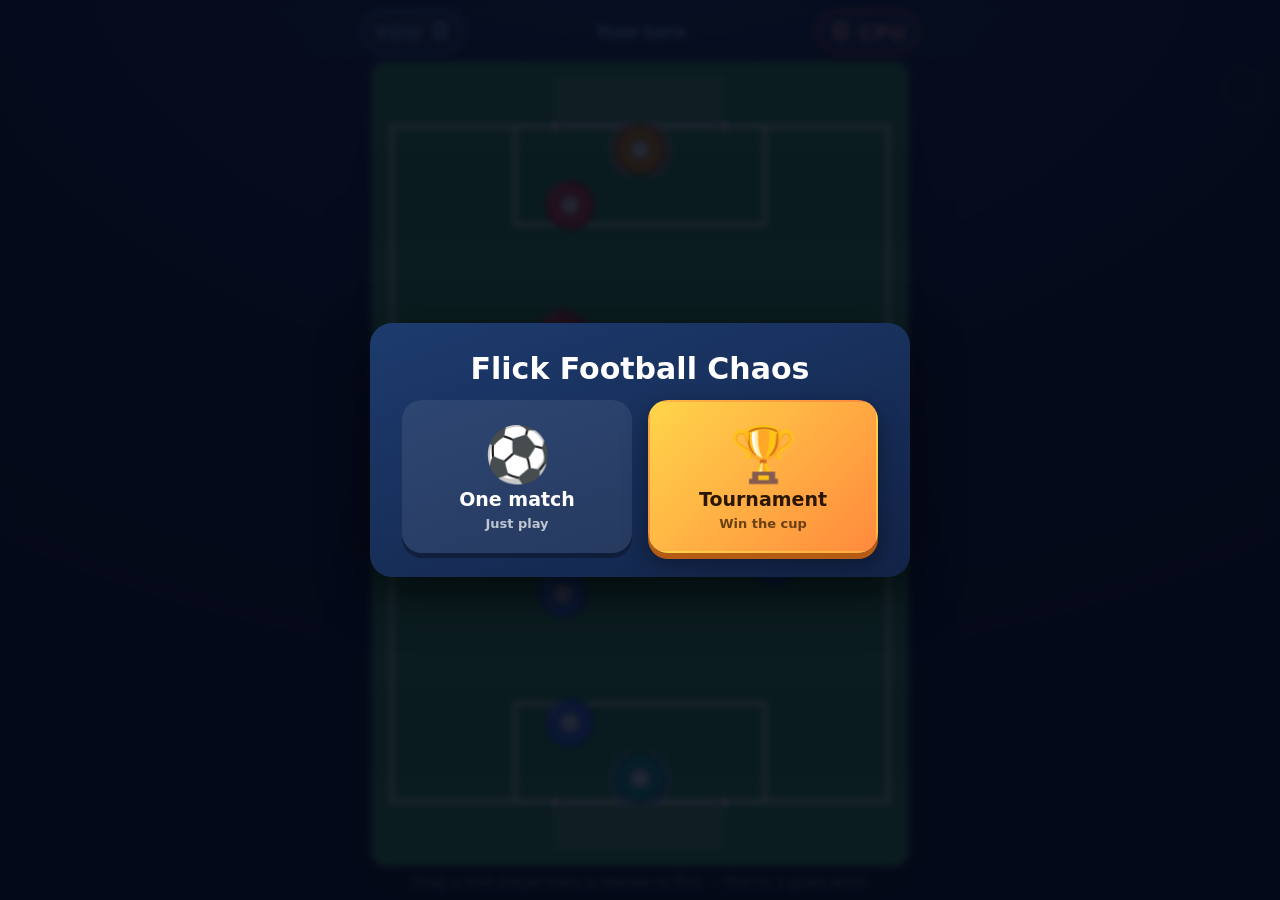
==== index.html @ 3fcb8c03 "feat: let a child play as any country in the world Previously the badge grid held twelve flags, so S" ====
<!DOCTYPE html>
<html lang="en">
<head>
<meta charset="utf-8">
<meta name="viewport" content="width=device-width, initial-scale=1, maximum-scale=1, user-scalable=no, viewport-fit=cover">
<title>Flick Football Chaos</title>
<link rel="stylesheet" href="style.css">
</head>
<body>
<div id="wrap">
  <div id="startScreen">
    <div id="startCard">
      <h1 id="startTitle">Flick Football Chaos</h1>

      <div id="modeStep">
        <div id="modeRow">
          <button id="pickSingle" type="button">
            <span class="modeIcon">&#9917;</span>
            <span class="modeName">One match</span>
            <span class="modeHint">Just play</span>
          </button>
          <button id="pickCup" type="button">
            <span class="modeIcon">&#127942;</span>
            <span class="modeName">Tournament</span>
            <span class="modeHint">Win the cup</span>
          </button>
        </div>
      </div>

      <div id="teamStep" class="hidden">
        <p class="caption">Choose your team</p>
        <div id="slotRow"></div>
        <div id="cupProgress">
          <div id="trophyShelf"></div>
          <div id="cupPips"></div>
        </div>
        <button id="nextUnlock" type="button" class="hidden" title="Locker" aria-label="Next unlock">
          <canvas id="nextUnlockArt" width="44" height="44"></canvas>
        </button>
        <div id="startButtons">
          <button id="startBack" type="button" aria-label="Back">&#8592;</button>
          <button id="startGo" type="button" aria-label="Play">&#9654;</button>
          <button id="startStats" type="button" title="Stats" aria-label="Stats">&#128202;</button>
          <button id="startLocker" type="button" title="Locker" aria-label="Locker">&#127933;</button>
        </div>
      </div>
    </div>
  </div>

  <header id="hud">
    <span class="team blue">YOU <b id="scoreHuman">0</b></span>
    <span id="turnMsg" class="human">Your turn</span>
    <span class="team red"><b id="scoreAi">0</b> CPU</span>
  </header>

  <div id="stage">
    <canvas id="game" width="600" height="900"></canvas>
    <button id="fsBtn" type="button" title="Fullscreen (F)" aria-label="Toggle fullscreen">&#9974;</button>
    <div id="chaosBanner" class="hidden"></div>
    <div id="goalFlash" class="hidden">GOAL!</div>
    <div id="quiz" class="hidden">
      <div id="quizLead">Answer for a bonus</div>
      <div id="quizPrize">
        <div id="quizPrizeGlyph"></div>
        <div id="quizPrizePreview"></div>
      </div>
      <div id="quizQ"></div>
      <div id="quizChoices"></div>
      <button id="quizSkip" type="button" aria-label="Skip">&#8618;</button>
    </div>
    <div id="teamEditor" class="hidden">
      <div id="teamCard">
        <p class="caption">Pick a badge</p>
        <div id="badgeGrid"></div>
        <p class="caption">Team name</p>
        <div id="teamNameRow">
          <input id="teamName" type="text" maxlength="12" placeholder="&#9917;" aria-label="Team name">
          <button id="teamDice" type="button" title="Another name" aria-label="Another name">&#127922;</button>
        </div>
        <div id="agePanel">
        <p class="caption">How old are you?</p>
        <div id="ageLead">
          <span class="cake">&#127874;</span>
          <span id="ageValue">7</span>
        </div>
        <div id="teamAges" title="Age">
          <button type="button" class="ageBtn" data-band="1">5</button>
          <button type="button" class="ageBtn" data-band="2">6</button>
          <button type="button" class="ageBtn" data-band="3">7</button>
          <button type="button" class="ageBtn" data-band="4">8</button>
          <button type="button" class="ageBtn" data-band="5">9</button>
          <button type="button" class="ageBtn" data-band="6">10</button>
          <button type="button" class="ageBtn" data-band="7">11</button>
          <button type="button" class="ageBtn" data-band="8">12</button>
          <button type="button" class="ageBtn" data-band="9">13</button>
          <button type="button" class="ageBtn" data-band="10">14&ndash;15</button>
          <button type="button" class="ageBtn" data-band="11">16+</button>
          <button type="button" class="ageBtn" data-band="0" title="No maths" aria-label="No maths">&#128683;</button>
        </div>
        </div>
        <div id="teamButtons">
          <button id="teamDelete" type="button" aria-label="Delete team">&#128465;</button>
          <button id="teamCancel" type="button" aria-label="Back">&#10005;</button>
          <button id="teamOk" type="button">&#10004;</button>
        </div>
      </div>
    </div>

    <!-- Every flag in the world, on a screen of its own. The team card has no
         room for two hundred tiles, so the globe in its badge grid opens this
         instead: five continent tabs, a grid that scrolls, and a back arrow
         that changes nothing — the same shape as the cup draw. -->
    <div id="flagPicker" class="hidden">
      <div id="flagCard">
        <div id="flagTabs"></div>
        <div id="flagGrid"></div>
        <div id="flagButtons">
          <button id="flagBack" type="button" aria-label="Back">&#8592;</button>
        </div>
      </div>
    </div>

    <div id="statsPanel" class="hidden">
      <div id="statsCard">
        <div id="statsWho"></div>
        <p class="caption">This team so far</p>
        <div id="statsGrid"></div>
        <button id="statsClose" type="button" aria-label="Back">&#10005;</button>
      </div>
    </div>

    <div id="lockerPanel" class="hidden">
      <div id="lockerCard">
        <div id="lockerWho"></div>
        <p class="caption">Your locker</p>
        <div class="lockerGrid" id="lockerBall"></div>
        <div class="lockerGrid" id="lockerHat"></div>
        <div class="lockerGrid" id="lockerPitch"></div>
        <button id="lockerClose" type="button" aria-label="Back">&#10005;</button>
      </div>
    </div>

    <div id="bracket" class="hidden">
      <div id="bracketCard">
        <div id="bracketTitle">&#127942;</div>
        <p class="caption" id="bracketCaption">Next match</p>
        <div id="bracketTie">
          <div class="side"><span class="bdg" id="tieMe"></span><span class="nm" id="tieMeName"></span></div>
          <div class="vs"><span id="tieRound">&#127942;</span></div>
          <div class="side"><span class="bdg" id="tieFoe"></span><span class="nm" id="tieFoeName"></span></div>
        </div>
        <div id="bracketRounds"></div>
        <div id="bracketTree"></div>
        <div id="bracketButtons">
          <button id="bracketBack" type="button" aria-label="Back">&#8592;</button>
          <button id="roundGo" type="button">&#9654;</button>
        </div>
      </div>
    </div>

    <div id="overlay" class="hidden">
      <div id="overCard">
        <h1 id="overTitle">You Win!</h1>
        <p id="overSub"></p>
        <div id="overUnlocks" class="hidden">
          <p class="caption">Unlocked!</p>
          <div id="overUnlockRow"></div>
        </div>
        <button id="again">Play Again</button>
      </div>
    </div>
  </div>

  <footer id="hint">Drag a blue player back &amp; release to flick &mdash; first to 3 goals wins!</footer>
</div>
<script src="maths.js"></script>
<script src="names.js"></script>
<script src="flags.js"></script>
<script src="store.js"></script>
<script src="locker.js"></script>
<script src="tournament.js"></script>
<script src="quiz.js"></script>
<script src="formation.js"></script>
<script src="game.js"></script>
</body>
</html>
---- style.css ----
* { margin: 0; padding: 0; box-sizing: border-box; }

html, body {
  height: 100%;
  overflow: hidden;
  overscroll-behavior: none;
}

body {
  background: radial-gradient(1200px 800px at 50% -10%, #1d3b6e 0%, #0c1733 60%, #070e22 100%);
  font-family: "Trebuchet MS", "Avenir Next", Verdana, system-ui, sans-serif;
  color: #fff;
  user-select: none;
  -webkit-user-select: none;
  -webkit-tap-highlight-color: transparent;
}

#wrap {
  height: 100dvh;
  display: flex;
  flex-direction: column;
  align-items: center;
  padding: 10px 10px 6px;
  gap: 8px;
}

#hud {
  width: min(96vw, 560px);
  display: flex;
  align-items: center;
  justify-content: space-between;
  gap: 8px;
}

.team {
  font-weight: 800;
  font-size: clamp(15px, 2.4vh, 20px);
  letter-spacing: .5px;
  padding: 6px 12px;
  border-radius: 999px;
  background: rgba(255, 255, 255, .08);
  white-space: nowrap;
}

.team b { font-size: clamp(18px, 3vh, 24px); margin: 0 2px; }
.team.blue { color: #7db4ff; border: 2px solid #3b82f6; }
.team.red  { color: #ff9e9e; border: 2px solid #ef4444; }

#turnMsg {
  flex: 1;
  text-align: center;
  font-weight: 700;
  font-size: clamp(13px, 2vh, 17px);
  padding: 6px 8px;
  border-radius: 10px;
  transition: color .2s;
}
#turnMsg.human { color: #9cc7ff; }
#turnMsg.ai    { color: #ffb3b3; }

#stage {
  position: relative;
  flex: 1;
  min-height: 0;
  width: 100%;
  display: flex;
  align-items: center;
  justify-content: center;
}

canvas {
  display: block;
  border-radius: 14px;
  box-shadow: 0 10px 40px rgba(0, 0, 0, .55), 0 0 0 3px rgba(255, 255, 255, .07);
  touch-action: none;
  cursor: pointer;
}

#fsBtn {
  position: absolute;
  top: 8px;
  right: 8px;
  z-index: 4;
  width: 38px;
  height: 38px;
  display: flex;
  align-items: center;
  justify-content: center;
  font: inherit;
  font-size: 19px;
  line-height: 1;
  color: #fff;
  border: 2px solid rgba(255, 255, 255, .35);
  border-radius: 10px;
  background: rgba(8, 20, 45, .5);
  backdrop-filter: blur(3px);
  cursor: pointer;
  opacity: .55;
  transition: opacity .15s, transform .08s, background .15s;
}
#fsBtn:hover  { opacity: 1; background: rgba(8, 20, 45, .75); }
#fsBtn:active { transform: scale(.92); }

/* keep the app background — a fullscreened element sits on a bare backdrop */
#wrap:fullscreen {
  width: 100%;
  height: 100%;
  padding: 12px 12px 8px;
  background: radial-gradient(1200px 800px at 50% -10%, #1d3b6e 0%, #0c1733 60%, #070e22 100%);
}
#wrap:-webkit-full-screen {
  width: 100%;
  height: 100%;
  padding: 12px 12px 8px;
  background: radial-gradient(1200px 800px at 50% -10%, #1d3b6e 0%, #0c1733 60%, #070e22 100%);
}
#wrap::backdrop { background: #070e22; }

#chaosBanner {
  position: absolute;
  top: 10px;
  left: 50%;
  padding: 8px 18px;
  border-radius: 999px;
  font-weight: 900;
  font-size: clamp(14px, 2.2vh, 18px);
  letter-spacing: 1px;
  color: #2b1600;
  background: linear-gradient(135deg, #ffd54a, #ff8a3d);
  box-shadow: 0 4px 18px rgba(255, 150, 40, .5);
  animation: bannerPop .35s ease both, wiggle 1.2s ease-in-out .4s infinite;
  pointer-events: none;
  white-space: nowrap;
  z-index: 3;
}

@keyframes bannerPop {
  from { transform: translateX(-50%) scale(.4); opacity: 0; }
  to   { transform: translateX(-50%) scale(1);  opacity: 1; }
}

@keyframes wiggle {
  0%, 100% { transform: translateX(-50%) rotate(-2deg); }
  50%      { transform: translateX(-50%) rotate(2deg); }
}

#goalFlash {
  position: absolute;
  top: 42%;
  left: 50%;
  transform: translate(-50%, -50%);
  font-size: clamp(48px, 10vh, 90px);
  font-weight: 900;
  color: #fff;
  -webkit-text-stroke: 3px #0a5c34;
  text-shadow: 0 6px 0 rgba(0, 0, 0, .35);
  letter-spacing: 2px;
  animation: goalPop .5s cubic-bezier(.2, 1.6, .4, 1) both;
  pointer-events: none;
  z-index: 4;
}

@keyframes goalPop {
  from { transform: translate(-50%, -50%) scale(.3); opacity: 0; }
  to   { transform: translate(-50%, -50%) scale(1);  opacity: 1; }
}

#overlay {
  position: absolute;
  inset: 0;
  display: flex;
  align-items: center;
  justify-content: center;
  background: rgba(5, 10, 25, .72);
  backdrop-filter: blur(3px);
  z-index: 5;
}

#overCard {
  text-align: center;
  width: min(96%, 540px);
  padding: 34px 40px 30px;
  border-radius: 22px;
  background: linear-gradient(160deg, #1d3b6e, #122347);
  box-shadow: 0 16px 50px rgba(0, 0, 0, .6);
  animation: cardPop .4s ease both;
}

@keyframes cardPop {
  from { transform: scale(.6); opacity: 0; }
  to   { transform: scale(1);  opacity: 1; }
}

#overTitle { font-size: clamp(30px, 6vh, 46px); margin-bottom: 8px; }
#overSub   { opacity: .85; margin-bottom: 22px; font-size: clamp(15px, 2.4vh, 19px); }

#again {
  font: inherit;
  font-weight: 800;
  font-size: clamp(16px, 2.6vh, 20px);
  padding: 12px 30px;
  border: none;
  border-radius: 999px;
  color: #06230f;
  background: linear-gradient(135deg, #57e389, #2ec27e);
  cursor: pointer;
  box-shadow: 0 6px 0 #1a8a55, 0 10px 24px rgba(0, 0, 0, .4);
  transition: transform .08s;
}
#again:active { transform: translateY(4px); box-shadow: 0 2px 0 #1a8a55; }

#hint {
  font-size: clamp(11px, 1.8vh, 14px);
  opacity: .6;
  padding-bottom: 4px;
  text-align: center;
}

.hidden { display: none !important; }

#quiz {
  position: absolute;
  left: 50%;
  top: 50%;
  transform: translate(-50%, -50%);
  /* Deliberately large. This panel is the game's whole reason for existing;
     sized to sit politely on the pitch it read as an interruption to dismiss
     rather than the thing to do. */
  width: min(96%, 540px);
  max-height: 94%;
  overflow: hidden;
  padding: 22px 20px 16px;
  border-radius: 22px;
  background: rgba(6, 20, 44, .95);
  box-shadow: 0 12px 44px rgba(0, 0, 0, .6);
  z-index: 6;
  text-align: center;
}

/* During a save the child needs to see the goal being attacked and the ball's
   route into it, so the panel lifts clear of the lower half of the pitch. */
#quiz.saving { top: 34%; }

#quizLead {
  font-size: clamp(14px, 2.4vh, 19px);
  font-weight: 800;
  letter-spacing: .4px;
  opacity: .8;
  margin-bottom: 9px;
}

#quizPrize {
  display: inline-flex;
  flex-direction: column;
  align-items: center;
  gap: 2px;
  margin: 0 auto 10px;
  padding: 10px 28px 9px;
  border-radius: 16px;
  background: linear-gradient(160deg, #ffe27a, #ffb43d 55%, #ff8a3d);
  box-shadow: 0 0 0 2px rgba(255, 255, 255, .4) inset, 0 6px 16px rgba(0, 0, 0, .35);
  /* Not `bannerPop`: that keyframe ends on translateX(-50%), which is the
     centring trick for the absolutely-positioned chaos banner. On a normally
     flowed element with fill-mode `both` it sticks, shifting the prize half
     its own width to the left. */
  animation: prizePop .35s ease both, prizeGlow 1.6s ease-in-out .4s infinite;
}

@keyframes prizePop {
  from { transform: scale(.4); opacity: 0; }
  to   { transform: scale(1);  opacity: 1; }
}

@keyframes prizeGlow {
  0%, 100% { box-shadow: 0 0 0 2px rgba(255, 255, 255, .4) inset, 0 6px 16px rgba(0, 0, 0, .35), 0 0 0 rgba(255, 138, 61, 0); }
  50%      { box-shadow: 0 0 0 2px rgba(255, 255, 255, .6) inset, 0 6px 16px rgba(0, 0, 0, .35), 0 0 20px 5px rgba(255, 138, 61, .6); }
}

#quizPrizeGlyph {
  font-size: clamp(38px, 8vh, 64px);
  line-height: 1;
}

#quizPrizePreview {
  display: flex;
  align-items: center;
  justify-content: center;
  gap: 5px;
  height: clamp(10px, 2.2vh, 16px);
}

.pvDot { border-radius: 50%; flex: 0 0 auto; }
.pvDot.szXs { width: clamp(5px, 1.1vh, 8px);   height: clamp(5px, 1.1vh, 8px); }
.pvDot.szSm { width: clamp(8px, 1.7vh, 12px);  height: clamp(8px, 1.7vh, 12px); }
.pvDot.szMd { width: clamp(10px, 2.2vh, 15px); height: clamp(10px, 2.2vh, 15px); }
.pvDot.szLg { width: clamp(17px, 3.6vh, 26px); height: clamp(17px, 3.6vh, 26px); }

.pvBar { border-radius: 4px; height: clamp(5px, 1.1vh, 8px); flex: 0 0 auto; }
.pvBar.szSm { width: clamp(12px, 2.4vh, 17px); }
.pvBar.szLg { width: clamp(28px, 5.6vh, 42px); }

.pvArrow {
  width: 0;
  height: 0;
  border-top: 4px solid transparent;
  border-bottom: 4px solid transparent;
  border-left: 7px solid rgba(43, 22, 0, .75);
  flex: 0 0 auto;
}

.pvStreak { height: clamp(2px, .6vh, 4px); border-radius: 3px; flex: 0 0 auto; }
.pvStreak.sz3 { width: clamp(5px, 1.1vh, 8px);  opacity: .3; }
.pvStreak.sz2 { width: clamp(7px, 1.6vh, 11px); opacity: .55; }
.pvStreak.sz1 { width: clamp(10px, 2vh, 14px);  opacity: .8; }

#quizQ {
  display: flex;
  align-items: center;
  justify-content: center;
  gap: 8px;
  flex-wrap: wrap;
  min-height: 64px;
  font-size: clamp(28px, 5.6vh, 44px);
  font-weight: 800;
}

#quizChoices { display: flex; gap: 12px; justify-content: center; flex-wrap: wrap; margin-top: 16px; }
#quizChoices button {
  font: inherit;
  font-weight: 800;
  font-size: clamp(24px, 4vh, 34px);
  min-width: 86px;
  padding: 15px 12px;
  border: none;
  border-radius: 16px;
  background: #3b82f6;
  color: #fff;
  cursor: pointer;
  box-shadow: 0 5px 0 #1e50b0;
}
#quizChoices button:active { transform: translateY(3px); box-shadow: 0 2px 0 #1e50b0; }
#quizChoices button.right { background: #2ec27e; box-shadow: 0 5px 0 #1a8a55; }
#quizChoices button.wrong { background: #ef4444; box-shadow: 0 5px 0 #a51f1f; }

#quizSkip {
  margin-top: 14px;
  width: 38px;
  height: 38px;
  border-radius: 50%;
  border: none;
  background: rgba(255, 255, 255, .1);
  color: rgba(255, 255, 255, .55);
  font-size: 15px;
  line-height: 1;
  cursor: pointer;
}
#quizSkip:hover { background: rgba(255, 255, 255, .18); color: rgba(255, 255, 255, .85); }
#quizSkip:active { transform: scale(.92); }

.qBalls { display: flex; gap: 3px; }
.qBall {
  width: clamp(16px, 3vh, 24px);
  height: clamp(16px, 3vh, 24px);
  border-radius: 50%;
  background: #fff;
  border: 2px solid #222;
}
.qBox {
  min-width: 46px;
  height: 46px;
  border: 4px dashed rgba(255, 255, 255, .85);
  border-radius: 10px;
}
.qFrac { display: inline-flex; flex-direction: column; font-size: .6em; line-height: 1.05; }
.qFrac span:last-child { border-top: 3px solid #fff; }
.qVar { font-style: italic; letter-spacing: .5px; }
/* Each canvas carries its own inline CSS size: the triangle diagram is drawn
   to true proportions and so picks its own box, and a fixed size here would
   squash it back into the wrong angles. */
.qDiag canvas { display: block; }

#startScreen {
  position: fixed;
  inset: 0;
  display: flex;
  align-items: center;
  justify-content: center;
  background: rgba(5, 10, 25, .88);
  backdrop-filter: blur(3px);
  z-index: 20;
  padding: 16px;
}

#startCard {
  text-align: center;
  padding: 28px 26px 24px;
  border-radius: 22px;
  background: linear-gradient(160deg, #1d3b6e, #122347);
  box-shadow: 0 16px 50px rgba(0, 0, 0, .6);
  animation: cardPop .4s ease both;
  /* Every modal in the game is this wide. Sized individually they read as
     unrelated panels; at one size they read as one app. */
  width: min(96%, 540px);
  max-height: 94vh;
  overflow: auto;
}

#startTitle { font-size: clamp(20px, 4.4vh, 30px); margin-bottom: 14px; }

/* A word above each control. The game is playable without reading any of it —
   every button still carries its icon — but a first-time child should not have
   to guess what a row of numbers or a grid of animals is asking. */
.caption {
  font-size: 13px; font-weight: 700; letter-spacing: .4px;
  text-transform: uppercase; opacity: .55;
  margin-bottom: 6px; text-align: center;
}

/* Age belongs to the child, not to the session, so it is set once while making
   a team rather than being re-asked on every visit to the start screen.

   A row of numbers on its own does not say "age" to anyone, so the cake and the
   chosen number are shown together above it: the cake gives the meaning and the
   big number confirms the choice without a word of text. */
/* Its own panel, so the age reads as a separate question from the badge and the
   name rather than a third row of buttons. */
#agePanel {
  margin-top: 14px; padding: 10px 8px 9px;
  border-radius: 14px;
  border: 2px solid rgba(255, 213, 74, .28);
  background: rgba(255, 213, 74, .07);
}
#ageLead {
  display: flex; align-items: center; justify-content: center; gap: 10px;
  margin-bottom: 9px;
}
#ageLead .cake { font-size: 36px; line-height: 1; }
#ageLead #ageValue {
  font-size: 46px; font-weight: 900; line-height: 1;
  min-width: 62px; text-align: left; color: #ffd54a;
  text-shadow: 0 2px 10px rgba(255, 213, 74, .45);
}

/* A six-column grid to match the badge grid above and the expanded age row
   (now 12 buttons: ages 5–13 plus "14–15", "16+", no-maths). */
#teamAges { display: grid; grid-template-columns: repeat(6, 1fr); gap: 6px; }
.ageBtn {
  font: inherit;
  font-weight: 800;
  font-size: clamp(14px, 3.2vw, 20px);
  padding: 11px 0;
  border-radius: 11px;
  border: 2px solid rgba(255, 255, 255, .22);
  background: rgba(255, 255, 255, .07);
  color: #fff;
  cursor: pointer;
}
.ageBtn.on {
  background: linear-gradient(135deg, #ffd54a, #ff8a3d);
  color: #2b1600; border-color: #fff;
  transform: scale(1.18);
  box-shadow: 0 0 0 3px rgba(255, 213, 74, .35);
}

/* The name is optional, so it sits behind a dice: a child who will not type
   still gets a team called something. */
#teamNameRow { display: flex; gap: 6px; align-items: stretch; }
#teamDice {
  font: inherit; font-size: 26px; line-height: 1;
  flex: 0 0 auto; width: 58px;
  border-radius: 10px; border: 2px solid rgba(255, 255, 255, .2);
  background: rgba(255, 255, 255, .08); cursor: pointer;
}
#teamDice:active { transform: scale(.92); }

/* Step one: what kind of game. Two unlabelled buttons — a ball is one match, a
   trophy is the cup. Asking this first means a child deciding between a
   kickabout and a tournament is not also reading a row of teams and a cup
   progress bar that may not apply to either. */
#modeRow { display: flex; gap: 16px; justify-content: center; }
#modeRow button {
  font: inherit; cursor: pointer;
  flex: 1 1 0; max-width: 230px;
  display: flex; align-items: center; justify-content: center;
  border: 2px solid transparent; border-radius: 20px;
  transition: transform .08s;
}
#modeRow button { flex-direction: column; gap: 6px; padding: 26px 10px 20px; }
#modeRow .modeIcon { font-size: clamp(34px, 6vh, 54px); line-height: 1; }
#modeRow .modeName { font-size: 19px; font-weight: 800; }
#modeRow .modeHint { font-size: 13px; font-weight: 600; opacity: .7; }
#modeRow button:active { transform: translateY(4px); }

#pickSingle {
  color: #fff;
  background: rgba(255, 255, 255, .08);
  border-color: rgba(255, 255, 255, .22);
  box-shadow: 0 5px 0 rgba(0, 0, 0, .3);
}
#pickCup {
  color: #2b1600;
  background: linear-gradient(135deg, #ffd54a, #ff8a3d);
  box-shadow: 0 6px 0 #b45c14, 0 10px 24px rgba(0, 0, 0, .4);
}
#pickSingle:active { box-shadow: 0 1px 0 rgba(0, 0, 0, .3); }
#pickCup:active    { box-shadow: 0 2px 0 #b45c14; }

/* Step two: who you are playing as, and — in the cup only — how far in. */
#cupProgress { margin-bottom: 12px; }

/* Four pips: how far through the cup this team is. Four flags here meant
   nothing, because the child had not seen the draw yet. */
#cupPips { display: flex; gap: 7px; justify-content: center; height: 11px; align-items: center; }
#cupPips .pip {
  width: 11px; height: 11px; border-radius: 50%;
  background: rgba(255, 255, 255, .12);
  box-shadow: inset 0 0 0 1px rgba(255, 255, 255, .18);
}
#cupPips .pip.done { background: #2ec27e; box-shadow: 0 0 8px rgba(46, 194, 126, .6); }

#startButtons { display: flex; gap: 12px; align-items: center; justify-content: center; }
#startBack {
  font: inherit; font-size: 22px; font-weight: 800; cursor: pointer;
  width: 52px; padding: 12px 0;
  color: #fff; border: 2px solid rgba(255, 255, 255, .22); border-radius: 999px;
  background: rgba(255, 255, 255, .08);
}
#startGo {
  font: inherit; font-size: 24px; font-weight: 800; cursor: pointer;
  padding: 13px 44px;
  border: none; border-radius: 999px;
  color: #06230f;
  background: linear-gradient(135deg, #57e389, #2ec27e);
  box-shadow: 0 6px 0 #1a8a55, 0 10px 24px rgba(0, 0, 0, .4);
  transition: transform .08s;
}
#startGo:active { transform: translateY(4px); box-shadow: 0 2px 0 #1a8a55; }
#startBack:active { transform: translateY(3px); }

#startStats, #startLocker {
  font: inherit; font-size: 20px; cursor: pointer;
  width: 52px; padding: 12px 0;
  color: #fff; border: 2px solid rgba(255, 255, 255, .22); border-radius: 999px;
  background: rgba(255, 255, 255, .08);
}
#startStats:active, #startLocker:active { transform: translateY(3px); }

/* The next unlock, filling as it approaches. It sits above the start buttons
   so every visit to the menu shows how close the next reward is — and it is a
   button into the locker, because wanting the thing is the moment to show
   where things live. */
#nextUnlock {
  display: block; margin: 0 auto 12px; padding: 5px;
  border-radius: 12px; cursor: pointer;
  border: 2px solid rgba(255, 255, 255, .16);
  background: rgba(255, 255, 255, .05);
}
#nextUnlock canvas { display: block; border-radius: 7px; }
#nextUnlock:active { transform: scale(.94); }

/* ---- what this team has done ---- */
#statsPanel {
  position: fixed; inset: 0; z-index: 30;
  display: flex; align-items: center; justify-content: center; padding: 16px;
  background: rgba(5, 10, 25, .85); backdrop-filter: blur(3px);
}
#statsCard {
  width: min(96%, 540px); max-height: 94%; overflow-y: auto;
  padding: 22px 26px 18px;
  border-radius: 22px; text-align: center;
  background: linear-gradient(160deg, #1d3b6e, #122347);
  box-shadow: 0 16px 50px rgba(0, 0, 0, .6);
}
#statsWho { font-size: 26px; font-weight: 800; margin-bottom: 4px; }

/* Icon and number, nothing to read. Two pairs per row on anything but the
   narrowest phone, so the whole record is visible without scrolling. */
#statsGrid {
  display: grid; grid-template-columns: auto 1fr auto;
  gap: 13px 14px; align-items: center; margin-bottom: 18px;
}
#statsGrid .statIcon  { font-size: 24px; line-height: 1; }
#statsGrid .statLabel { font-size: 17px; text-align: left; opacity: .85; }
#statsGrid .statVal   {
  font-size: 22px; font-weight: 900; text-align: right; color: #ffd54a;
  white-space: nowrap;
}
#statsClose {
  font: inherit; font-size: 22px; font-weight: 800; cursor: pointer;
  padding: 11px 34px; border: none; border-radius: 999px;
  color: #fff; background: rgba(255, 255, 255, .14);
}

/* The badge grid holds flags as well as animals, so rows stay even. */
#badgeGrid { grid-template-columns: repeat(6, 1fr); }

#trophyShelf { min-height: 22px; font-size: 18px; letter-spacing: 2px; margin-bottom: 6px; }

/* ---- team slots on the start screen ---- */
#slotRow { display: flex; gap: 12px; justify-content: center; margin-bottom: 14px; }
.slotCard {
  position: relative;
  width: 84px; height: 84px;
  border-radius: 18px;
  border: 2px solid rgba(255,255,255,.2);
  background: rgba(255,255,255,.06);
  display: flex; flex-direction: column; align-items: center; justify-content: center;
  gap: 1px; cursor: pointer; overflow: hidden;
}
.slotCard.on { border-color: #ffd54a; background: rgba(255,213,74,.16); }
.slotCard .badge { font-size: 36px; line-height: 1; }
.slotCard .who { font-size: 11px; opacity: .8; max-width: 78px; overflow: hidden; white-space: nowrap; text-overflow: ellipsis; }
/* Big enough to hit with a thumb: this is the only way into the editor. */
.slotCard .pencil {
  position: absolute; right: 0; top: 0;
  width: 28px; height: 28px;
  display: flex; align-items: center; justify-content: center;
  font: inherit; font-size: 15px; line-height: 1; color: #fff;
  border: none; border-bottom-left-radius: 12px; cursor: pointer;
  background: rgba(255, 255, 255, .16);
}
.slotCard.on .pencil { background: rgba(255, 213, 74, .5); color: #2b1600; }
.slotCard .pencil:active { transform: scale(.9); }
.slotCard.empty .badge { opacity: .45; font-weight: 800; }

/* ---- the locker ---- */
#lockerPanel {
  position: fixed; inset: 0; z-index: 30;
  display: flex; align-items: center; justify-content: center; padding: 16px;
  background: rgba(5, 10, 25, .85); backdrop-filter: blur(3px);
}
#lockerCard {
  width: min(96%, 540px); max-height: 94%; overflow-y: auto;
  padding: 22px 26px 18px;
  border-radius: 22px; text-align: center;
  background: linear-gradient(160deg, #1d3b6e, #122347);
  box-shadow: 0 16px 50px rgba(0, 0, 0, .6);
}
#lockerWho { font-size: 26px; font-weight: 800; margin-bottom: 4px; }
/* One shelf per kind, the same panel treatment as the badge grid so choosing
   a ball reads like choosing a badge: tap the one you want. */
.lockerGrid {
  display: grid; grid-template-columns: repeat(6, 1fr); gap: 8px;
  margin-bottom: 10px; padding: 10px;
  border-radius: 14px;
  border: 2px solid rgba(255, 255, 255, .09);
  background: rgba(255, 255, 255, .04);
}
.lockerGrid button {
  position: relative; padding: 6px 4px 4px;
  border-radius: 12px; cursor: pointer;
  border: 2px solid transparent; background: rgba(255, 255, 255, .06);
}
.lockerGrid button canvas {
  display: block; margin: 0 auto; width: 44px; height: 44px; border-radius: 8px;
}
.lockerGrid button.on {
  border-color: #fff;
  background: rgba(255, 213, 74, .22);
  box-shadow: 0 0 0 3px rgba(255, 213, 74, .35);
}
/* A locked tile is the item itself, part-shaded, filling upward as the child
   gets closer (the shading is painted into the canvas, not filtered on top, so
   the colours underneath still read). It is a thing to want, not a button that
   fails. The price sits under the art on its own line: in the corner it
   overlapped the drawing and clipped its own last digit. */
.lockerGrid button.locked { cursor: default; }
.lockerGrid .need {
  display: block; margin-top: 3px; min-height: 12px;
  font-size: 11px; font-weight: 800; letter-spacing: -.2px;
  color: #ffd54a; opacity: .9; white-space: nowrap;
}
#lockerClose {
  font: inherit; font-size: 22px; font-weight: 800; cursor: pointer;
  margin-top: 4px; padding: 11px 34px;
  border: none; border-radius: 999px;
  color: #fff; background: rgba(255, 255, 255, .14);
}

/* New cosmetics land on the full-time card, popping in one by one. */
#overUnlocks { margin: 12px 0 4px; }
#overUnlockRow { display: flex; gap: 10px; justify-content: center; }
#overUnlockRow canvas {
  width: 52px; height: 52px; padding: 4px;
  border-radius: 10px; background: rgba(255, 255, 255, .1);
  animation: cardPop .5s ease both;
}
#overUnlockRow canvas:nth-child(2) { animation-delay: .15s; }
#overUnlockRow canvas:nth-child(3) { animation-delay: .3s; }

/* ---- team editor ---- */
/* Fixed and above the start screen: the editor is opened from there, so an
   absolute box inside #stage would sit behind it and only cover the pitch. */
#teamEditor {
  position: fixed; inset: 0; z-index: 30;
  display: flex; align-items: center; justify-content: center;
  background: rgba(5,10,25,.8);
}
#teamCard {
  /* Captions and the age panel made this card taller than a short phone in
     landscape; without a scroll the save button falls off the bottom. */
  width: min(96%, 540px); max-height: 94vh; overflow-y: auto;
  padding: 22px 22px 18px;
  border-radius: 22px; text-align: center;
  background: linear-gradient(160deg, #1d3b6e, #122347);
  box-shadow: 0 16px 50px rgba(0,0,0,.6);
}
/* Its own panel, and the same selected treatment as the age row, so the two
   questions on this card look like questions of the same kind. */
#badgeGrid {
  display: grid; grid-template-columns: repeat(6, 1fr); gap: 8px;
  margin-bottom: 14px; padding: 10px;
  border-radius: 14px;
  border: 2px solid rgba(255, 255, 255, .09);
  background: rgba(255, 255, 255, .04);
}
#badgeGrid button {
  font: inherit; font-size: clamp(24px, 5.4vw, 34px); line-height: 1;
  padding: 10px 0; border-radius: 12px; cursor: pointer;
  border: 2px solid transparent; background: rgba(255, 255, 255, .06);
}
#badgeGrid button.on {
  border-color: #fff;
  background: linear-gradient(135deg, #ffd54a, #ff8a3d);
  transform: scale(1.12);
  box-shadow: 0 0 0 3px rgba(255, 213, 74, .35);
}
#teamName {
  font: inherit; font-size: 22px; font-weight: 700; text-align: center;
  width: 100%; padding: 12px; border-radius: 12px; border: 2px solid rgba(255,255,255,.2);
  background: rgba(255,255,255,.08); color: #fff;
}
#teamName::placeholder { opacity: .4; }
#teamButtons { display: flex; gap: 10px; justify-content: center; margin-top: 12px; }
#teamButtons { margin-top: 16px; gap: 12px; }
#teamButtons button {
  font: inherit; font-size: 22px; font-weight: 800; padding: 12px 28px;
  border: none; border-radius: 999px; cursor: pointer;
}
#teamCancel { color: #fff; background: rgba(255, 255, 255, .14); }
#teamOk { color: #06230f; background: linear-gradient(135deg, #57e389, #2ec27e); }
#teamDelete { color: #fff; background: rgba(255,255,255,.1); }
#teamDelete.arm { background: #ef4444; }

/* ---- the flag picker: its own screen ---- */
/* Two hundred flags will not fit on the team card, and the card is already
   taller than a short phone. So the badge grid keeps one tile — a globe — that
   opens this, exactly as the cup draw and the locker are screens of their own.
   Above the editor (z-index 30), because it is opened from it. */
#flagPicker {
  position: fixed; inset: 0; z-index: 31;
  display: flex; align-items: center; justify-content: center; padding: 10px;
  background: rgba(4, 9, 22, .94); backdrop-filter: blur(4px);
}
/* Tabs pinned at the top, the back arrow pinned at the bottom, and only the
   flags between them scroll — so the way out never scrolls off the screen. */
#flagCard {
  width: min(96%, 540px); height: 94%;
  padding: 12px 12px 12px;
  border-radius: 22px;
  background: linear-gradient(160deg, #1d3b6e, #101f3f);
  border: 1px solid rgba(255, 255, 255, .1);
  box-shadow: 0 18px 50px rgba(0, 0, 0, .6);
  display: flex; flex-direction: column; align-items: center; gap: 10px;
  overflow: hidden;
}

/* The game has no words, so a continent is a glyph. Three of them are the
   globe turned to that part of the world; the other two are the thing a small
   child already reads as that place. Guessing wrong costs one tap. */
#flagTabs { display: flex; gap: 6px; width: 100%; flex: 0 0 auto; }
#flagTabs button {
  flex: 1 1 0; min-width: 0;
  font: inherit; font-size: clamp(28px, 7vw, 34px); line-height: 1;
  padding: 13px 0; border-radius: 14px; cursor: pointer;
  border: 2px solid transparent; background: rgba(255, 255, 255, .06);
}
#flagTabs button.on {
  border-color: #fff;
  background: linear-gradient(135deg, #ffd54a, #ff8a3d);
  box-shadow: 0 0 0 3px rgba(255, 213, 74, .3);
}
#flagTabs button:active { transform: scale(.94); }

/* Tiles wide enough for a five-year-old's thumb, and as many per row as the
   screen honestly fits — six on a phone, more on a tablet. */
#flagGrid {
  flex: 1 1 auto; width: 100%; overflow-y: auto;
  -webkit-overflow-scrolling: touch;
  display: grid; grid-template-columns: repeat(auto-fill, minmax(54px, 1fr));
  gap: 8px; padding: 10px;
  border-radius: 14px;
  border: 2px solid rgba(255, 255, 255, .09);
  background: rgba(255, 255, 255, .04);
  align-content: start;
}
#flagGrid button {
  font: inherit; font-size: clamp(26px, 6.4vw, 34px); line-height: 1;
  padding: 12px 0; border-radius: 12px; cursor: pointer;
  border: 2px solid transparent; background: rgba(255, 255, 255, .06);
}
#flagGrid button.on {
  border-color: #fff;
  background: linear-gradient(135deg, #ffd54a, #ff8a3d);
  box-shadow: 0 0 0 3px rgba(255, 213, 74, .35);
}
#flagGrid button:active { transform: scale(.92); }

/* The same back arrow as the draw, in the same place, doing the same nothing:
   leaving without a flag must be as cheap as it looks. */
#flagButtons { flex: 0 0 auto; }
#flagBack {
  font: inherit; font-size: 24px; font-weight: 800; cursor: pointer;
  padding: 11px 40px; border: none; border-radius: 999px;
  color: #fff; background: rgba(255, 255, 255, .14);
}
#flagBack:active { transform: translateY(3px); }

/* The door into that screen, sitting in the badge grid's last tile. It is not
   a badge, so it does not look like one: a dashed edge says "there is more
   through here". When the team already wears a flag the grid does not carry,
   the tile shows that flag instead and keeps a small globe in the corner, so
   the child can still see what they picked without the card growing a row. */
#badgeGrid button.door {
  border-style: dashed; border-color: rgba(255, 213, 74, .55);
  background: rgba(255, 213, 74, .1);
  position: relative;
}
#badgeGrid button.door.on {
  border-style: solid;
}
#badgeGrid button.door .pip {
  position: absolute; right: 1px; bottom: 0;
  font-size: 13px; line-height: 1; font-style: normal;
  filter: drop-shadow(0 1px 2px rgba(0, 0, 0, .6));
}

/* ---- the tournament: its own screen ---- */
#bracket {
  position: absolute; inset: 0; z-index: 7;
  display: flex; align-items: center; justify-content: center; padding: 10px;
  background: rgba(4, 9, 22, .93); backdrop-filter: blur(4px);
}

/* A sheet, not a scattering. The card gives the draw an edge to sit inside, so
   it reads as the tournament's own document rather than emoji over a pitch. */
#bracketCard {
  width: min(96%, 540px); max-height: 94%;
  padding: 16px 18px 16px;
  border-radius: 22px;
  background: linear-gradient(160deg, #1d3b6e, #101f3f);
  border: 1px solid rgba(255, 255, 255, .1);
  box-shadow: 0 18px 50px rgba(0, 0, 0, .6);
  display: flex; flex-direction: column; align-items: center; gap: 8px;
  overflow: hidden;
}

#bracketTitle { font-size: 22px; line-height: 1; font-weight: 900; }

/* The one thing the child needs off this screen is who they play next, so the
   tie is stated once at full size and the draw behind it is context. */
#bracketTie {
  display: flex; align-items: center; justify-content: center; gap: 10px;
  width: 100%; padding: 7px 10px;
  border-radius: 12px;
  background: rgba(255, 255, 255, .06);
  border: 1px solid rgba(255, 255, 255, .1);
}
#bracketTie .side {
  flex: 1 1 0; min-width: 0;
  display: flex; flex-direction: column; align-items: center; gap: 1px;
}
#bracketTie .bdg { font-size: 34px; line-height: 1; }
#bracketTie .nm {
  font-size: 11px; font-weight: 700; opacity: .8; max-width: 100%;
  overflow: hidden; white-space: nowrap; text-overflow: ellipsis;
}
#bracketTie .vs { flex: 0 0 auto; font-size: 26px; line-height: 1; }

/* One cup per column of winners, so it is clear what each round is worth. */
#bracketRounds { display: flex; width: 100%; }
#bracketRounds div {
  flex: 1 1 0; min-width: 0; text-align: center;
  font-size: 15px; line-height: 1; opacity: .45;
}
#bracketRounds div.on {
  opacity: 1; transform: scale(1.25);
  filter: drop-shadow(0 0 6px rgba(255, 213, 74, .95));
}

/* Five columns — sixteen entrants, then the winners of each round — collapsing
   into one champion. Every column is a flex box of equal-height cells, so a
   column with half as many cells has cells twice as tall and its boxes land
   exactly level with the midpoint of the pair that feeds them. That is what
   draws the tree: no measuring, no absolute rows. */
#bracketTree {
  display: flex; width: 100%; height: min(52vh, 380px);
}
.col { flex: 1 1 0; min-width: 0; display: flex; flex-direction: column; }
.col + .col { padding-left: 12px; }

/* One tie: the two places that meet. */
.match { flex: 1 1 0; min-height: 0; display: flex; flex-direction: column; }

/* Only the entrants get a plate behind them. Sixteen evenly spaced boxes read
   as a list, and the plate is what makes them eight ties instead. Later rounds
   need no help — their pairs are drawn apart and joined by an elbow, and a
   plate spanning that gap would just be a large empty rectangle. */
#bracketTree .col:first-child .match {
  border-radius: 7px;
  background: rgba(255, 255, 255, .05);
  box-shadow: inset 0 0 0 1px rgba(255, 255, 255, .05);
}

.cell {
  flex: 1 1 0; min-height: 0; position: relative;
  display: flex; align-items: center; padding: 2px 0;
}

.bx {
  /* Capped, and centred by the cell: a later column has taller cells, and a box
     that stretched to fill one would be a wall rather than a name-plate. */
  flex: 1 1 auto; min-width: 0;
  height: 100%; max-height: 20px;
  position: relative;
  display: flex; align-items: center; justify-content: center;
  border: 1px solid rgba(255, 255, 255, .12);
  border-radius: 4px;
  background: linear-gradient(180deg, rgba(255, 255, 255, .08), rgba(255, 255, 255, .03));
  font-size: 15px; line-height: 1;
}

/* The elbow into a box: a vertical line joining the midpoints of the two cells
   that feed it — which sit at 25% and 75% of this cell's height — and a stub
   from that line to the box. */
.col + .col .cell::before {
  content: ''; position: absolute; left: -8px; top: 25%; bottom: 25%;
  border-left: 1px solid rgba(255, 255, 255, .2);
}
.col + .col .cell::after {
  content: ''; position: absolute; left: -8px; width: 8px; top: 50%;
  border-top: 1px solid rgba(255, 255, 255, .2);
}
/* And the stub out of every box that feeds one. */
.col:not(:last-child) .bx::after {
  content: ''; position: absolute; left: 100%; width: 4px; top: 50%;
  border-top: 1px solid rgba(255, 255, 255, .2);
}

.bx.live {
  border-color: rgba(150, 195, 255, .3);
  background: linear-gradient(180deg, rgba(120, 180, 255, .16), rgba(120, 180, 255, .05));
}
/* Beaten, but still legible. Fading a loser to a smudge loses the one thing a
   draw is for: seeing who played whom. So the flag stays readable and the box
   is marked instead. */
.bx.out {
  opacity: .6;
  border-color: rgba(255, 255, 255, .07);
  background: rgba(255, 255, 255, .02);
}
.bx.out::before {
  content: '\2715'; position: absolute; right: 3px; top: 50%;
  transform: translateY(-50%);
  font-size: 9px; font-weight: 900; color: #f87171;
}
.bx.tbd  { border-color: rgba(255, 255, 255, .07); background: rgba(255, 255, 255, .02); }
.bx.you  {
  border-color: #93c5fd;
  background: linear-gradient(180deg, #3b82f6, #1d4ed8);
  box-shadow: 0 0 10px rgba(59, 130, 246, .55);
}
.bx.foe  {
  border-color: #fde68a;
  background: linear-gradient(180deg, #f59e0b, #d97706);
  animation: foePulse 1.6s ease-in-out infinite;
}
@keyframes foePulse {
  0%, 100% { box-shadow: 0 0 0 0 rgba(255, 213, 74, 0); }
  50%      { box-shadow: 0 0 12px 2px rgba(255, 213, 74, .6); }
}

#bracketButtons { display: flex; gap: 10px; align-items: center; margin-top: 6px; }
#bracketBack {
  font: inherit; font-size: 20px; font-weight: 800; cursor: pointer;
  width: 48px; padding: 10px 0;
  color: #fff; border: 2px solid rgba(255, 255, 255, .22); border-radius: 999px;
  background: rgba(255, 255, 255, .08);
}
#bracketBack:active { transform: translateY(3px); }
#roundGo {
  font: inherit; font-size: 22px; font-weight: 800; padding: 10px 34px;
  border: none; border-radius: 999px; cursor: pointer;
  color: #06230f; background: linear-gradient(135deg, #57e389, #2ec27e);
  box-shadow: 0 6px 0 #1a8a55;
}
#roundGo:active { transform: translateY(4px); box-shadow: 0 2px 0 #1a8a55; }

/* ---- the pro skin: broadcast graphics for over-12 teams ---- */
/* Overrides only. If a rule here needs new markup, it is wrong. */
body.pro {
  background: linear-gradient(180deg, #131a24 0%, #0a0f16 70%, #070b10 100%);
}
body.pro .team,
body.pro #turnMsg { border-radius: 4px; }
body.pro #quiz {
  border-radius: 8px;
  background: rgba(10, 16, 24, .96);
  box-shadow: 0 2px 0 #2b3746, 0 12px 44px rgba(0, 0, 0, .6);
}
body.pro #quizPrize {
  border-radius: 6px;
  background: linear-gradient(160deg, #35404e, #232c37);
}
body.pro #quizChoices button { border-radius: 6px; }
body.pro #goalFlash { animation: none; }
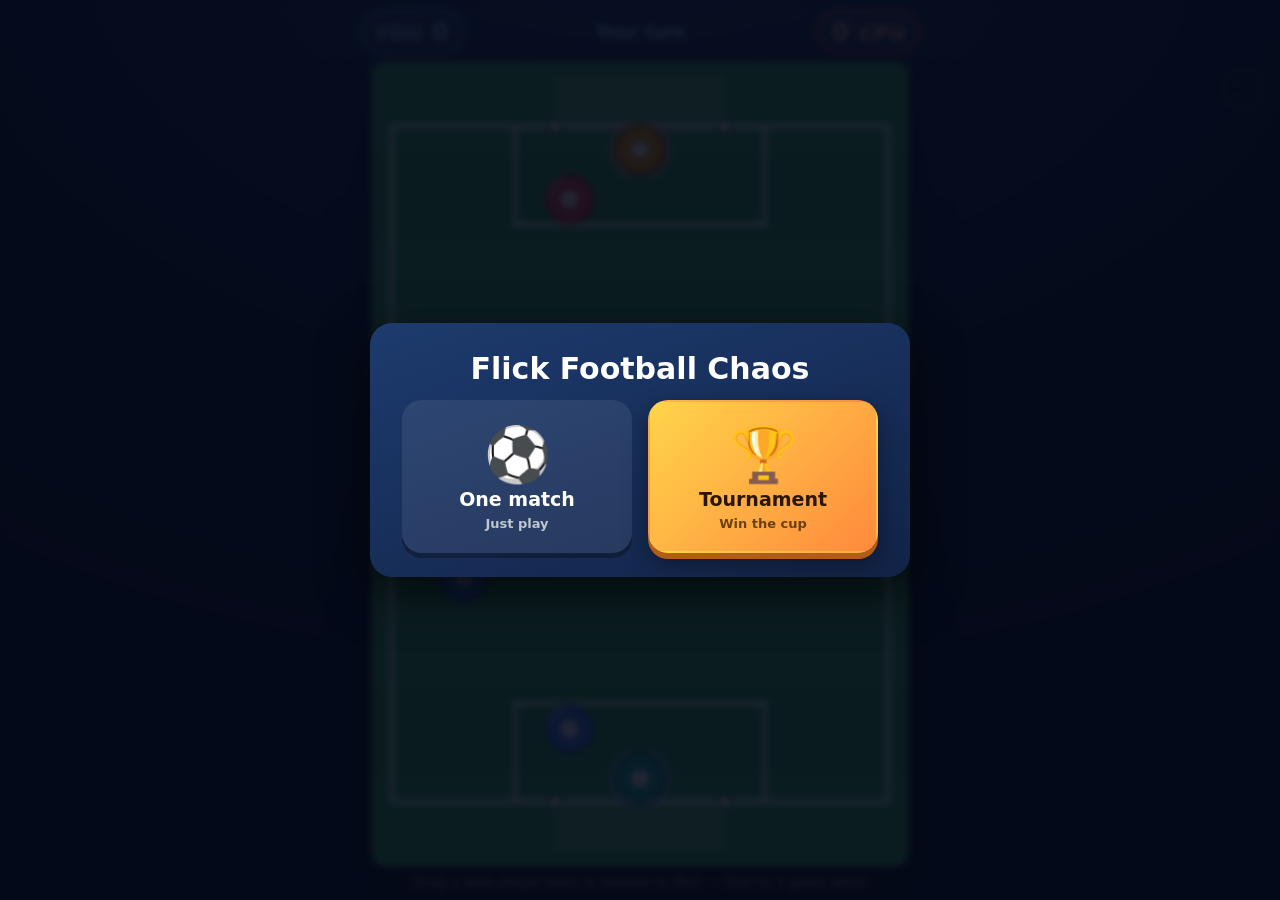
==== commit dad07baa: "refactor: share game data and strengthen regression coverage Previously country data, maths helpers " ====
--- a/index.html
+++ b/index.html
@@ -57,9 +57,9 @@
     <canvas id="game" width="600" height="900"></canvas>
     <button id="fsBtn" type="button" title="Fullscreen (F)" aria-label="Toggle fullscreen">&#9974;</button>
     <div id="chaosBanner" class="hidden"></div>
-    <div id="goalFlash" class="hidden">GOAL!</div>
+    <div id="goalFlash" class="hidden"></div>
     <div id="quiz" class="hidden">
-      <div id="quizLead">Answer for a bonus</div>
+      <div id="quizLead"></div>
       <div id="quizPrize">
         <div id="quizPrizeGlyph"></div>
         <div id="quizPrizePreview"></div>
@@ -81,7 +81,7 @@
         <p class="caption">How old are you?</p>
         <div id="ageLead">
           <span class="cake">&#127874;</span>
-          <span id="ageValue">7</span>
+          <span id="ageValue"></span>
         </div>
         <div id="teamAges" title="Age">
           <button type="button" class="ageBtn" data-band="1">5</button>
@@ -143,7 +143,7 @@
     <div id="bracket" class="hidden">
       <div id="bracketCard">
         <div id="bracketTitle">&#127942;</div>
-        <p class="caption" id="bracketCaption">Next match</p>
+        <p class="caption" id="bracketCaption"></p>
         <div id="bracketTie">
           <div class="side"><span class="bdg" id="tieMe"></span><span class="nm" id="tieMeName"></span></div>
           <div class="vs"><span id="tieRound">&#127942;</span></div>
@@ -160,13 +160,13 @@
 
     <div id="overlay" class="hidden">
       <div id="overCard">
-        <h1 id="overTitle">You Win!</h1>
+        <h1 id="overTitle"></h1>
         <p id="overSub"></p>
         <div id="overUnlocks" class="hidden">
           <p class="caption">Unlocked!</p>
           <div id="overUnlockRow"></div>
         </div>
-        <button id="again">Play Again</button>
+        <button id="again"></button>
       </div>
     </div>
   </div>
@@ -175,10 +175,10 @@
 </div>
 <script src="maths.js"></script>
 <script src="names.js"></script>
+<script src="tournament.js"></script>
 <script src="flags.js"></script>
 <script src="store.js"></script>
 <script src="locker.js"></script>
-<script src="tournament.js"></script>
 <script src="quiz.js"></script>
 <script src="formation.js"></script>
 <script src="game.js"></script>
--- a/style.css
+++ b/style.css
@@ -254,7 +254,7 @@
   flex-direction: column;
   align-items: center;
   gap: 2px;
-  margin: 0 auto 10px;
+  margin-bottom: 10px;
   padding: 10px 28px 9px;
   border-radius: 16px;
   background: linear-gradient(160deg, #ffe27a, #ffb43d 55%, #ff8a3d);
@@ -291,7 +291,6 @@
 
 .pvDot { border-radius: 50%; flex: 0 0 auto; }
 .pvDot.szXs { width: clamp(5px, 1.1vh, 8px);   height: clamp(5px, 1.1vh, 8px); }
-.pvDot.szSm { width: clamp(8px, 1.7vh, 12px);  height: clamp(8px, 1.7vh, 12px); }
 .pvDot.szMd { width: clamp(10px, 2.2vh, 15px); height: clamp(10px, 2.2vh, 15px); }
 .pvDot.szLg { width: clamp(17px, 3.6vh, 26px); height: clamp(17px, 3.6vh, 26px); }
 
@@ -481,11 +480,12 @@
 #modeRow button {
   font: inherit; cursor: pointer;
   flex: 1 1 0; max-width: 230px;
-  display: flex; align-items: center; justify-content: center;
+  display: flex; flex-direction: column; gap: 6px;
+  align-items: center; justify-content: center;
+  padding: 26px 10px 20px;
   border: 2px solid transparent; border-radius: 20px;
   transition: transform .08s;
 }
-#modeRow button { flex-direction: column; gap: 6px; padding: 26px 10px 20px; }
 #modeRow .modeIcon { font-size: clamp(34px, 6vh, 54px); line-height: 1; }
 #modeRow .modeName { font-size: 19px; font-weight: 800; }
 #modeRow .modeHint { font-size: 13px; font-weight: 600; opacity: .7; }
@@ -559,19 +559,22 @@
 #nextUnlock:active { transform: scale(.94); }
 
 /* ---- what this team has done ---- */
-#statsPanel {
+/* The stats card and the locker card are the same card, so they are the same
+   rule: a change to one that missed the other would show as a seam between two
+   screens the child reaches from the same row of buttons. */
+#statsPanel, #lockerPanel {
   position: fixed; inset: 0; z-index: 30;
   display: flex; align-items: center; justify-content: center; padding: 16px;
   background: rgba(5, 10, 25, .85); backdrop-filter: blur(3px);
 }
-#statsCard {
+#statsCard, #lockerCard {
   width: min(96%, 540px); max-height: 94%; overflow-y: auto;
   padding: 22px 26px 18px;
   border-radius: 22px; text-align: center;
   background: linear-gradient(160deg, #1d3b6e, #122347);
   box-shadow: 0 16px 50px rgba(0, 0, 0, .6);
 }
-#statsWho { font-size: 26px; font-weight: 800; margin-bottom: 4px; }
+#statsWho, #lockerWho { font-size: 26px; font-weight: 800; margin-bottom: 4px; }
 
 /* Icon and number, nothing to read. Two pairs per row on anything but the
    narrowest phone, so the whole record is visible without scrolling. */
@@ -585,14 +588,11 @@
   font-size: 22px; font-weight: 900; text-align: right; color: #ffd54a;
   white-space: nowrap;
 }
-#statsClose {
+#statsClose, #lockerClose {
   font: inherit; font-size: 22px; font-weight: 800; cursor: pointer;
   padding: 11px 34px; border: none; border-radius: 999px;
   color: #fff; background: rgba(255, 255, 255, .14);
 }
-
-/* The badge grid holds flags as well as animals, so rows stay even. */
-#badgeGrid { grid-template-columns: repeat(6, 1fr); }
 
 #trophyShelf { min-height: 22px; font-size: 18px; letter-spacing: 2px; margin-bottom: 6px; }
 
@@ -623,20 +623,7 @@
 .slotCard .pencil:active { transform: scale(.9); }
 .slotCard.empty .badge { opacity: .45; font-weight: 800; }
 
-/* ---- the locker ---- */
-#lockerPanel {
-  position: fixed; inset: 0; z-index: 30;
-  display: flex; align-items: center; justify-content: center; padding: 16px;
-  background: rgba(5, 10, 25, .85); backdrop-filter: blur(3px);
-}
-#lockerCard {
-  width: min(96%, 540px); max-height: 94%; overflow-y: auto;
-  padding: 22px 26px 18px;
-  border-radius: 22px; text-align: center;
-  background: linear-gradient(160deg, #1d3b6e, #122347);
-  box-shadow: 0 16px 50px rgba(0, 0, 0, .6);
-}
-#lockerWho { font-size: 26px; font-weight: 800; margin-bottom: 4px; }
+/* ---- the locker (panel, card and close button styled with the stats card) ---- */
 /* One shelf per kind, the same panel treatment as the badge grid so choosing
    a ball reads like choosing a badge: tap the one you want. */
 .lockerGrid {
@@ -670,12 +657,7 @@
   font-size: 11px; font-weight: 800; letter-spacing: -.2px;
   color: #ffd54a; opacity: .9; white-space: nowrap;
 }
-#lockerClose {
-  font: inherit; font-size: 22px; font-weight: 800; cursor: pointer;
-  margin-top: 4px; padding: 11px 34px;
-  border: none; border-radius: 999px;
-  color: #fff; background: rgba(255, 255, 255, .14);
-}
+#lockerClose { margin-top: 4px; }
 
 /* New cosmetics land on the full-time card, popping in one by one. */
 #overUnlocks { margin: 12px 0 4px; }
@@ -731,8 +713,7 @@
   background: rgba(255,255,255,.08); color: #fff;
 }
 #teamName::placeholder { opacity: .4; }
-#teamButtons { display: flex; gap: 10px; justify-content: center; margin-top: 12px; }
-#teamButtons { margin-top: 16px; gap: 12px; }
+#teamButtons { display: flex; gap: 12px; justify-content: center; margin-top: 16px; }
 #teamButtons button {
   font: inherit; font-size: 22px; font-weight: 800; padding: 12px 28px;
   border: none; border-radius: 999px; cursor: pointer;
@@ -767,13 +748,22 @@
 
 /* The game has no words, so a continent is a glyph. Three of them are the
    globe turned to that part of the world; the other two are the thing a small
-   child already reads as that place. Guessing wrong costs one tap. */
-#flagTabs { display: flex; gap: 6px; width: 100%; flex: 0 0 auto; }
+   child already reads as that place. Guessing wrong costs one tap.
+   Six tabs on a phone: still 50-odd pixels each, which a five-year-old's thumb
+   hits without aiming. */
+#flagTabs { display: flex; gap: 5px; width: 100%; flex: 0 0 auto; }
 #flagTabs button {
   flex: 1 1 0; min-width: 0;
-  font: inherit; font-size: clamp(28px, 7vw, 34px); line-height: 1;
+  font: inherit; font-size: clamp(24px, 6.2vw, 32px); line-height: 1;
   padding: 13px 0; border-radius: 14px; cursor: pointer;
   border: 2px solid transparent; background: rgba(255, 255, 255, .06);
+}
+/* The star is not a place, and must not look like one even when it is not the
+   open tab: it keeps a warm edge of its own, so the first tab reads as a
+   different KIND of thing rather than a sixth continent. */
+#flagTabs button.top {
+  border-color: rgba(255, 213, 74, .45);
+  background: rgba(255, 213, 74, .12);
 }
 #flagTabs button.on {
   border-color: #fff;
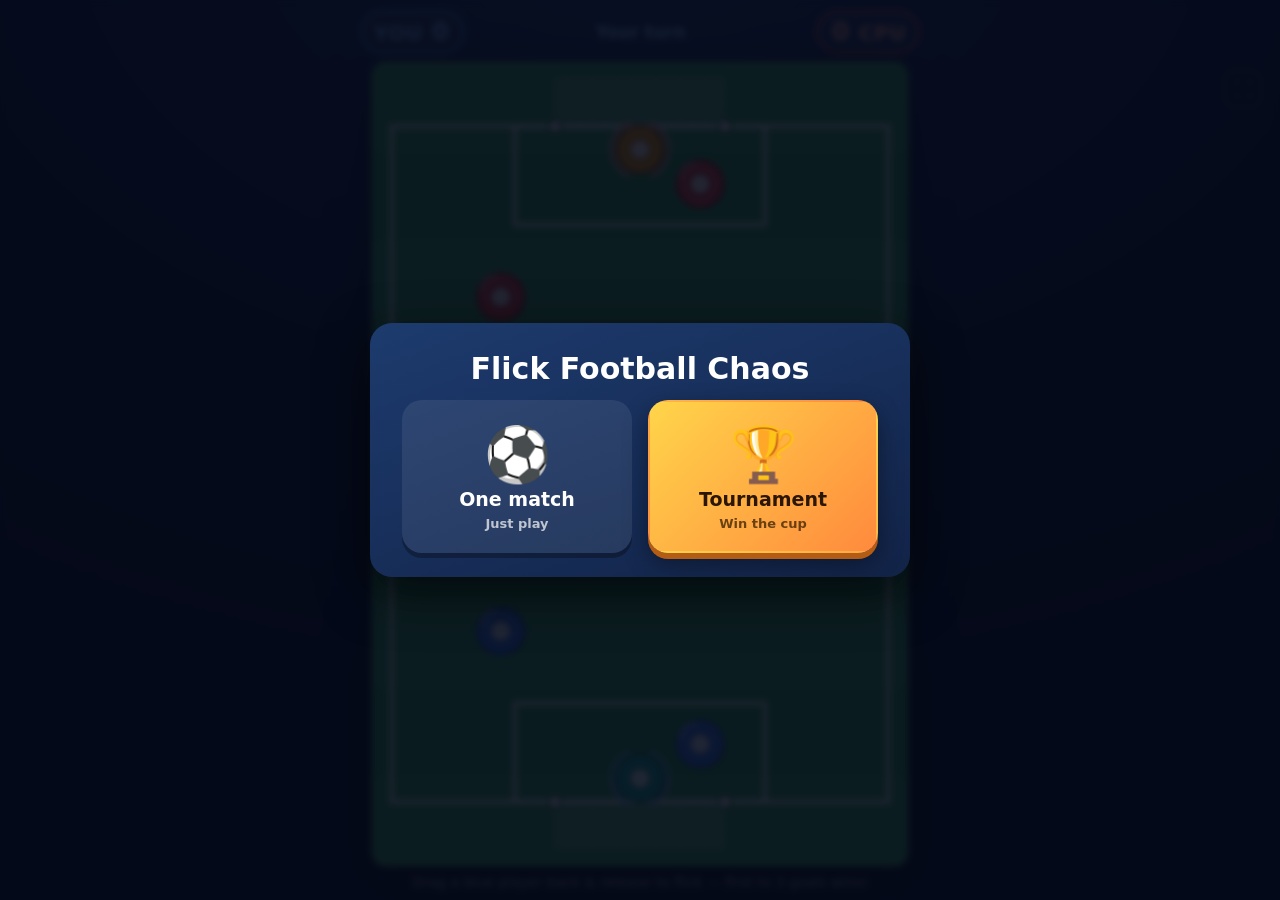
==== commit 5d51a825: "feat: earn useful football and size bonuses Previously earned bonuses reused arcade effects that cou" ====
--- a/index.html
+++ b/index.html
@@ -58,11 +58,14 @@
     <button id="fsBtn" type="button" title="Fullscreen (F)" aria-label="Toggle fullscreen">&#9974;</button>
     <div id="chaosBanner" class="hidden"></div>
     <div id="goalFlash" class="hidden"></div>
+    <button id="bonusAction" type="button" class="hidden">Skip setup &#8618;</button>
     <div id="quiz" class="hidden">
       <div id="quizLead"></div>
       <div id="quizPrize">
         <div id="quizPrizeGlyph"></div>
         <div id="quizPrizePreview"></div>
+        <div id="quizPrizeName"></div>
+        <div id="quizPrizeHint"></div>
       </div>
       <div id="quizQ"></div>
       <div id="quizChoices"></div>
@@ -179,6 +182,7 @@
 <script src="flags.js"></script>
 <script src="store.js"></script>
 <script src="locker.js"></script>
+<script src="bonuses.js"></script>
 <script src="quiz.js"></script>
 <script src="formation.js"></script>
 <script src="game.js"></script>
--- a/style.css
+++ b/style.css
@@ -130,7 +130,10 @@
   box-shadow: 0 4px 18px rgba(255, 150, 40, .5);
   animation: bannerPop .35s ease both, wiggle 1.2s ease-in-out .4s infinite;
   pointer-events: none;
-  white-space: nowrap;
+  white-space: normal;
+  width: max-content;
+  max-width: calc(100% - 20px);
+  text-align: center;
   z-index: 3;
 }
 
@@ -228,7 +231,8 @@
      rather than the thing to do. */
   width: min(96%, 540px);
   max-height: 94%;
-  overflow: hidden;
+  overflow-y: auto;
+  overscroll-behavior: contain;
   padding: 22px 20px 16px;
   border-radius: 22px;
   background: rgba(6, 20, 44, .95);
@@ -289,6 +293,47 @@
   height: clamp(10px, 2.2vh, 16px);
 }
 
+#quizPrizeName { font-size: clamp(16px, 2.8vh, 22px); font-weight: 900; color: #172b4c; }
+#quizPrizeHint { max-width: 310px; font-size: clamp(12px, 2vh, 15px); font-weight: 700; line-height: 1.3; color: #263748; }
+#quizPrizePreview.football { height: clamp(38px, 7.5vh, 58px); margin: 3px 0; }
+.pvPitch {
+  display: block; position: relative; width: 155px; height: 100%;
+  border: 1px solid rgba(255,255,255,.7); border-radius: 7px;
+  background: #237653; overflow: hidden;
+}
+.pvPitch > span { position: absolute; transform: translate(-50%, -50%); }
+.pvPlayer { width: 16px; height: 16px; border: 2px solid rgba(255,255,255,.8); border-radius: 50%; }
+.pvPlayer.blue { background: #3b82f6; }
+.pvPlayer.red { background: #ef4444; }
+.pvPlayer.keeper { background: #f59e0b; }
+.pvPlayer.ghost { opacity: .35; border-style: dashed; }
+.pv-small .before { width: 20px; height: 20px; }
+.pv-small .after { width: 12px; height: 12px; }
+.pv-big .after { width: 24px; height: 24px; }
+.pvBall { width: 7px; height: 7px; border-radius: 50%; background: #fff; }
+.pvChange, .pvPause, .pvCount { color: #ffeb85; font: 900 21px/1 sans-serif; }
+.pvPause { font-size: 16px; }
+.pvCount { font-size: 16px; }
+.pvGoal { width: 8px; height: 25px; border: 2px solid white; border-left: 0; }
+.pvGuide { height: 2px; width: 31px; border-top: 2px dashed #a7f3d0; }
+.pvGuide.outgoing { width: 42px; transform: translate(-50%, -50%) rotate(-23deg); }
+.pvContact { width: 11px; height: 11px; border: 2px solid #ffeb85; border-radius: 50%; }
+
+#bonusAction {
+  position: absolute; z-index: 4; left: 50%; bottom: 12px; transform: translateX(-50%);
+  min-height: 44px; padding: 9px 20px; border: 2px solid rgba(255,255,255,.5);
+  border-radius: 999px; font: inherit; font-size: 15px; font-weight: 800; line-height: 1.2; color: #fff; background: #15345e;
+  box-shadow: 0 3px 10px rgba(0,0,0,.3); cursor: pointer;
+}
+
+@media (max-height: 570px) {
+  #quiz { padding: 12px 14px; }
+  #quizPrize { flex-direction: row; flex-wrap: wrap; justify-content: center; gap: 4px 10px; padding: 7px 12px; margin-bottom: 6px; }
+  #quizPrizeGlyph { font-size: 28px; }
+  #quizPrizePreview.football { height: 32px; margin: 0; }
+  #quizPrizeHint { flex-basis: 100%; max-width: none; font-size: 12px; }
+}
+
 .pvDot { border-radius: 50%; flex: 0 0 auto; }
 .pvDot.szXs { width: clamp(5px, 1.1vh, 8px);   height: clamp(5px, 1.1vh, 8px); }
 .pvDot.szMd { width: clamp(10px, 2.2vh, 15px); height: clamp(10px, 2.2vh, 15px); }
@@ -356,6 +401,13 @@
 #quizSkip:hover { background: rgba(255, 255, 255, .18); color: rgba(255, 255, 255, .85); }
 #quizSkip:active { transform: scale(.92); }
 
+@media (max-height: 570px) {
+  #quizQ { min-height: 48px; }
+  #quizChoices { margin-top: 8px; }
+  #quizSkip { margin-top: 8px; }
+  #quizLead { margin-bottom: 5px; }
+}
+
 .qBalls { display: flex; gap: 3px; }
 .qBall {
   width: clamp(16px, 3vh, 24px);
@@ -1002,5 +1054,7 @@
   border-radius: 6px;
   background: linear-gradient(160deg, #35404e, #232c37);
 }
+body.pro #quizPrizeName { color: #ffeb85; }
+body.pro #quizPrizeHint { color: #e2e8f0; }
 body.pro #quizChoices button { border-radius: 6px; }
 body.pro #goalFlash { animation: none; }
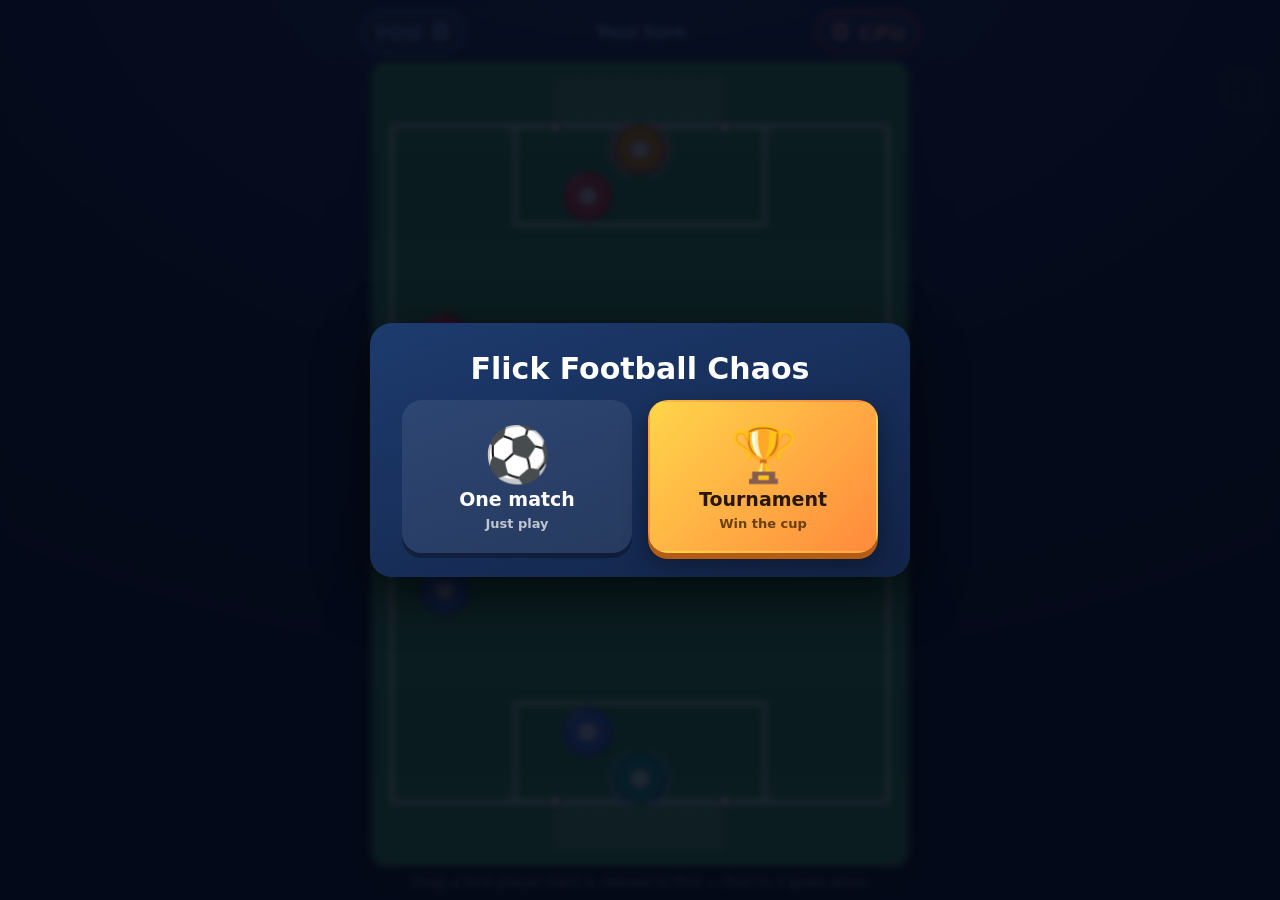
==== commit 3595f410: "feat: strengthen cup opponents and space maths offers Previously cup progression mostly narrowed aim" ====
--- a/index.html
+++ b/index.html
@@ -60,7 +60,10 @@
     <div id="goalFlash" class="hidden"></div>
     <button id="bonusAction" type="button" class="hidden">Skip setup &#8618;</button>
     <div id="quiz" class="hidden">
-      <div id="quizLead"></div>
+      <div id="quizHeader">
+        <div id="quizLead"></div>
+        <button id="quizSkip" type="button">Keep playing &#8618;</button>
+      </div>
       <div id="quizPrize">
         <div id="quizPrizeGlyph"></div>
         <div id="quizPrizePreview"></div>
@@ -69,7 +72,6 @@
       </div>
       <div id="quizQ"></div>
       <div id="quizChoices"></div>
-      <button id="quizSkip" type="button" aria-label="Skip">&#8618;</button>
     </div>
     <div id="teamEditor" class="hidden">
       <div id="teamCard">
--- a/style.css
+++ b/style.css
@@ -226,17 +226,15 @@
   left: 50%;
   top: 50%;
   transform: translate(-50%, -50%);
-  /* Deliberately large. This panel is the game's whole reason for existing;
-     sized to sit politely on the pitch it read as an interruption to dismiss
-     rather than the thing to do. */
-  width: min(96%, 540px);
+  /* An occasional offer, with room around it to keep the pitch visible. */
+  width: min(92%, 480px);
   max-height: 94%;
   overflow-y: auto;
   overscroll-behavior: contain;
-  padding: 22px 20px 16px;
-  border-radius: 22px;
-  background: rgba(6, 20, 44, .95);
-  box-shadow: 0 12px 44px rgba(0, 0, 0, .6);
+  padding: 16px 16px 12px;
+  border-radius: 18px;
+  background: rgba(6, 20, 44, .93);
+  box-shadow: 0 8px 28px rgba(0, 0, 0, .4);
   z-index: 6;
   text-align: center;
 }
@@ -245,47 +243,65 @@
    route into it, so the panel lifts clear of the lower half of the pitch. */
 #quiz.saving { top: 34%; }
 
+#quizHeader {
+  display: flex;
+  align-items: center;
+  justify-content: space-between;
+  gap: 8px;
+  position: sticky;
+  top: 0;
+  z-index: 1;
+  background: inherit;
+  margin-bottom: 9px;
+}
+
 #quizLead {
+  flex: 1;
+  text-align: left;
   font-size: clamp(14px, 2.4vh, 19px);
   font-weight: 800;
   letter-spacing: .4px;
   opacity: .8;
-  margin-bottom: 9px;
 }
 
 #quizPrize {
-  display: inline-flex;
-  flex-direction: column;
+  display: grid;
+  grid-template-columns: minmax(0, 1fr) 112px;
   align-items: center;
-  gap: 2px;
+  gap: 4px 10px;
+  width: 100%;
+  text-align: left;
   margin-bottom: 10px;
-  padding: 10px 28px 9px;
-  border-radius: 16px;
+  padding: 10px 12px;
+  border-radius: 12px;
   background: linear-gradient(160deg, #ffe27a, #ffb43d 55%, #ff8a3d);
   box-shadow: 0 0 0 2px rgba(255, 255, 255, .4) inset, 0 6px 16px rgba(0, 0, 0, .35);
   /* Not `bannerPop`: that keyframe ends on translateX(-50%), which is the
      centring trick for the absolutely-positioned chaos banner. On a normally
      flowed element with fill-mode `both` it sticks, shifting the prize half
      its own width to the left. */
-  animation: prizePop .35s ease both, prizeGlow 1.6s ease-in-out .4s infinite;
+  animation: prizePop .20s ease both;
 }
 
 @keyframes prizePop {
-  from { transform: scale(.4); opacity: 0; }
+  from { transform: scale(.96); opacity: 0; }
   to   { transform: scale(1);  opacity: 1; }
 }
 
-@keyframes prizeGlow {
-  0%, 100% { box-shadow: 0 0 0 2px rgba(255, 255, 255, .4) inset, 0 6px 16px rgba(0, 0, 0, .35), 0 0 0 rgba(255, 138, 61, 0); }
-  50%      { box-shadow: 0 0 0 2px rgba(255, 255, 255, .6) inset, 0 6px 16px rgba(0, 0, 0, .35), 0 0 20px 5px rgba(255, 138, 61, .6); }
-}
-
 #quizPrizeGlyph {
-  font-size: clamp(38px, 8vh, 64px);
+  display: none;
+  grid-column: 2;
+  grid-row: 1 / span 2;
+  text-align: center;
+  font-size: 36px;
   line-height: 1;
 }
+#quiz.saving #quizPrizeGlyph { display: block; }
+#quiz.saving #quizPrizePreview { display: none; }
 
 #quizPrizePreview {
+  grid-column: 2;
+  grid-row: 1 / span 2;
   display: flex;
   align-items: center;
   justify-content: center;
@@ -293,11 +309,11 @@
   height: clamp(10px, 2.2vh, 16px);
 }
 
-#quizPrizeName { font-size: clamp(16px, 2.8vh, 22px); font-weight: 900; color: #172b4c; }
-#quizPrizeHint { max-width: 310px; font-size: clamp(12px, 2vh, 15px); font-weight: 700; line-height: 1.3; color: #263748; }
-#quizPrizePreview.football { height: clamp(38px, 7.5vh, 58px); margin: 3px 0; }
+#quizPrizeName { grid-column: 1; grid-row: 1; font-size: clamp(16px, 2.5vh, 20px); font-weight: 900; color: #172b4c; }
+#quizPrizeHint { grid-column: 1; grid-row: 2; font-size: clamp(12px, 1.8vh, 14px); font-weight: 700; line-height: 1.3; color: #263748; }
+#quizPrizePreview.football { height: 48px; }
 .pvPitch {
-  display: block; position: relative; width: 155px; height: 100%;
+  display: block; position: relative; width: 112px; height: 100%;
   border: 1px solid rgba(255,255,255,.7); border-radius: 7px;
   background: #237653; overflow: hidden;
 }
@@ -328,10 +344,9 @@
 
 @media (max-height: 570px) {
   #quiz { padding: 12px 14px; }
-  #quizPrize { flex-direction: row; flex-wrap: wrap; justify-content: center; gap: 4px 10px; padding: 7px 12px; margin-bottom: 6px; }
-  #quizPrizeGlyph { font-size: 28px; }
-  #quizPrizePreview.football { height: 32px; margin: 0; }
-  #quizPrizeHint { flex-basis: 100%; max-width: none; font-size: 12px; }
+  #quizPrize { gap: 3px 10px; padding: 7px 12px; margin-bottom: 6px; }
+  #quizPrizePreview.football { height: 38px; }
+  #quizPrizeHint { font-size: 12px; }
 }
 
 .pvDot { border-radius: 50%; flex: 0 0 auto; }
@@ -387,14 +402,15 @@
 #quizChoices button.wrong { background: #ef4444; box-shadow: 0 5px 0 #a51f1f; }
 
 #quizSkip {
-  margin-top: 14px;
-  width: 38px;
-  height: 38px;
-  border-radius: 50%;
+  flex-shrink: 0;
+  min-height: 44px;
+  padding: 10px 18px;
+  border-radius: 12px;
   border: none;
   background: rgba(255, 255, 255, .1);
-  color: rgba(255, 255, 255, .55);
-  font-size: 15px;
+  color: rgba(255, 255, 255, .85);
+  font: inherit;
+  font-size: 14px;
   line-height: 1;
   cursor: pointer;
 }
@@ -403,9 +419,9 @@
 
 @media (max-height: 570px) {
   #quizQ { min-height: 48px; }
-  #quizChoices { margin-top: 8px; }
-  #quizSkip { margin-top: 8px; }
-  #quizLead { margin-bottom: 5px; }
+  #quizChoices { margin-top: 8px; gap: 8px; }
+  #quizChoices button { min-width: 62px; padding: 12px 10px; }
+  #quizHeader { margin-bottom: 5px; }
 }
 
 .qBalls { display: flex; gap: 3px; }
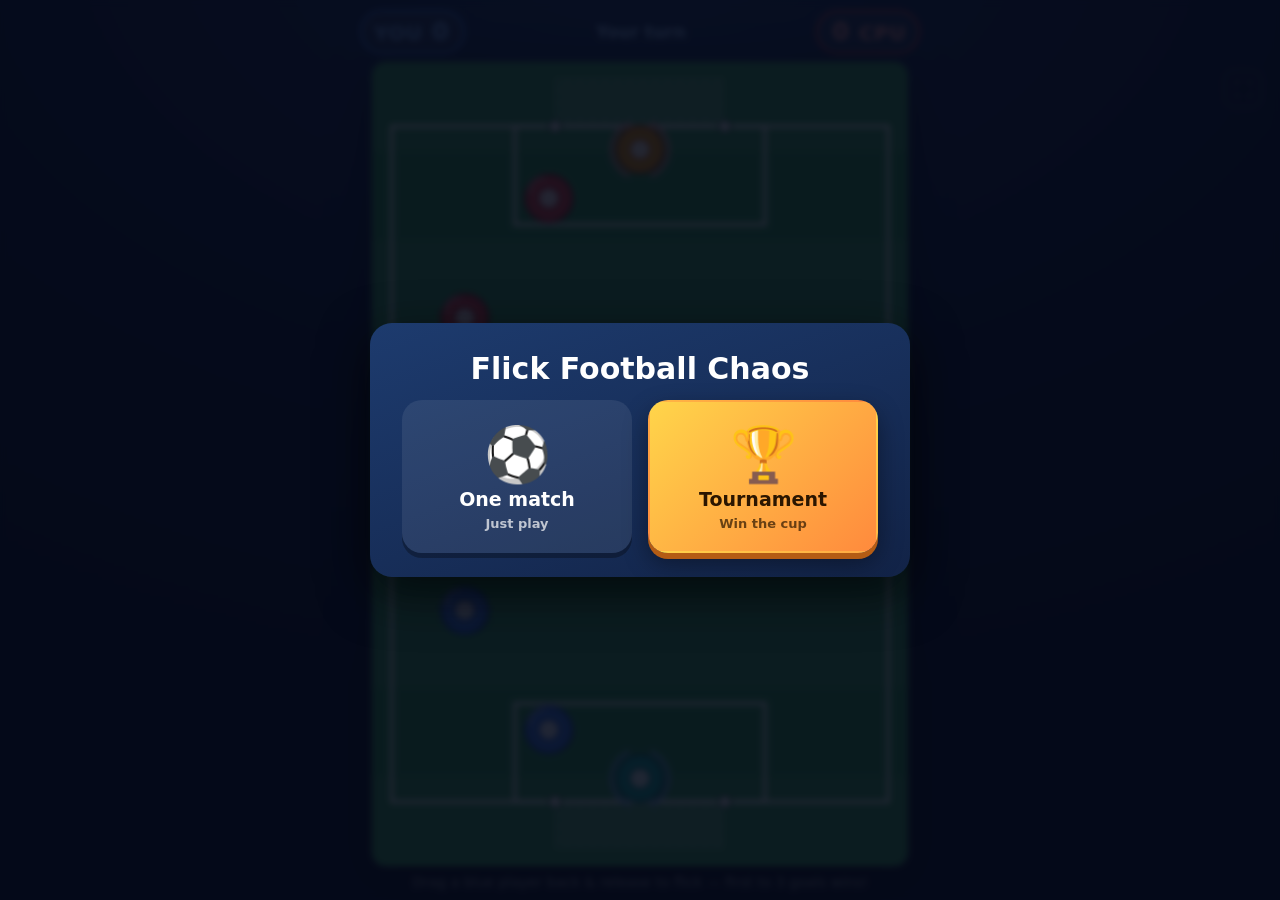
==== commit 5904633f: "feat: reward maths streaks with lasting powerups Previously maths rewards ended after one flick and " ====
--- a/index.html
+++ b/index.html
@@ -52,6 +52,25 @@
     <span id="turnMsg" class="human">Your turn</span>
     <span class="team red"><b id="scoreAi">0</b> CPU</span>
   </header>
+
+  <div id="streakHud" class="hidden" role="status" aria-label="Maths answer streak and earned powers" aria-live="polite">
+    <div id="streakTrack">
+      <div class="streakScore"><b id="streakCount">0</b><span>in a row</span></div>
+      <div class="streakRun">
+        <div id="streakPips" aria-hidden="true">
+          <i id="streakPip0"></i><i id="streakPip1"></i><i id="streakPip2"></i><i id="streakPip3"></i>
+          <i id="streakPip4"></i><i id="streakPip5"></i><i id="streakPip6"></i><i id="streakPip7"></i>
+        </div>
+        <span id="streakProgress">3 more for Coaching line</span>
+      </div>
+      <span id="streakTarget" aria-hidden="true">↗</span>
+    </div>
+    <div id="streakPowers" class="hidden">
+      <span id="streakCoach" class="streakChip hidden"><span>↗ Coaching line</span> <b id="streakCoachCount"></b></span>
+      <span id="streakBig" class="streakChip hidden"><span>💪 Big striker</span> <b id="streakBigCount"></b></span>
+      <span id="streakSmall" class="streakChip hidden"><span>🐜 Tiny defenders</span> <b id="streakSmallCount"></b></span>
+    </div>
+  </div>
 
   <div id="stage">
     <canvas id="game" width="600" height="900"></canvas>
--- a/style.css
+++ b/style.css
@@ -57,6 +57,121 @@
 }
 #turnMsg.human { color: #9cc7ff; }
 #turnMsg.ai    { color: #ffb3b3; }
+
+#streakHud {
+  width: min(96vw, 560px);
+  flex-shrink: 0;
+  display: flex;
+  flex-direction: column;
+  gap: 5px;
+}
+#streakTrack {
+  display: flex;
+  align-items: center;
+  gap: 12px;
+  padding: 6px 12px;
+  background: rgba(9, 27, 52, .7);
+  border: 1px solid rgba(156, 199, 255, .2);
+  border-radius: 12px;
+}
+.streakScore {
+  flex: 0 0 48px;
+  text-align: center;
+  border-right: 1px solid rgba(156, 199, 255, .25);
+  padding-right: 12px;
+  color: #9cc7ff;
+}
+.streakScore b { display: block; font-size: 24px; line-height: 1; font-weight: 900; font-variant-numeric: tabular-nums; }
+.streakScore span { display: block; margin-top: 3px; font-size: 10px; white-space: nowrap; }
+#streakHud.hot .streakScore { color: #ffd54a; }
+.streakRun { flex: 1; min-width: 0; }
+#streakPips { display: flex; gap: 5px; margin-bottom: 4px; }
+#streakPips i {
+  position: relative;
+  width: 17px;
+  height: 17px;
+  flex-shrink: 0;
+  border-radius: 50%;
+  border: 1px solid #6b819c;
+  background: #102743;
+  transition: background .2s, border-color .2s;
+}
+#streakPips i::after {
+  content: '';
+  position: absolute;
+  inset: 4px;
+  background: #6b819c;
+  clip-path: polygon(50% 0, 100% 38%, 80% 100%, 20% 100%, 0 38%);
+}
+#streakPips i.complete { background: #ffd54a; border-color: #ffd54a; }
+#streakPips i.complete::after { background: #775219; }
+#streakPips i.next { border: 2px solid #9cc7ff; }
+#streakProgress { display: block; font-size: 12px; font-weight: 700; color: #cbdcf0; line-height: 1.3; }
+#streakTarget {
+  display: grid;
+  place-items: center;
+  flex: 0 0 32px;
+  height: 32px;
+  border: 1px dashed #ffd54a;
+  border-radius: 9px;
+  background: rgba(255, 213, 74, .08);
+  color: #ffd54a;
+  font-size: 22px;
+}
+#streakPowers { display: flex; justify-content: center; flex-wrap: wrap; gap: 5px; }
+.streakChip {
+  display: inline-flex;
+  align-items: center;
+  gap: 7px;
+  padding: 4px 5px 4px 9px;
+  border: 1px solid rgba(167, 243, 208, .4);
+  border-radius: 8px;
+  background: #102b36;
+  font-size: 11px;
+  font-weight: 700;
+  color: #d6f9e6;
+  white-space: nowrap;
+}
+.streakChip b { padding: 3px 5px; border-radius: 4px; background: #a7f3d0; color: #133728; font-size: 10px; }
+#streakHud.earned .streakScore { animation: streakEarned .6s ease-out; }
+@keyframes streakEarned {
+  0% { transform: scale(1.25); color: #fff; }
+  100% { transform: scale(1); color: #ffd54a; }
+}
+@media (max-height: 570px) {
+  #streakTrack { padding: 4px 10px; gap: 9px; }
+  .streakScore b { font-size: 20px; }
+  #streakPips i { width: 14px; height: 14px; }
+  #streakPips i::after { inset: 3px; }
+  #streakProgress { font-size: 11px; }
+  #streakTarget { height: 28px; flex-basis: 28px; font-size: 19px; }
+  #streakHud { gap: 3px; }
+  .streakChip { padding-top: 2px; padding-bottom: 2px; }
+}
+@media (orientation: landscape) and (max-height: 570px) {
+  /* Use the spare sideline space instead of shortening the football pitch. */
+  #streakHud {
+    position: absolute;
+    left: 14px;
+    top: 70px;
+    width: min(260px, calc(50vw - 124px));
+    max-height: calc(100dvh - 90px);
+    overflow-y: auto;
+    z-index: 2;
+  }
+  #streakTrack { display: grid; grid-template-columns: 38px minmax(0, 1fr); padding: 8px; gap: 8px; }
+  .streakScore { padding-right: 8px; }
+  #streakPips { flex-wrap: wrap; gap: 3px; }
+  #streakTarget { display: none; }
+  #streakPowers { gap: 4px; }
+  .streakChip { width: 100%; justify-content: space-between; }
+  .streakChip > span { white-space: normal; }
+  .streakChip b { flex-shrink: 0; }
+}
+@media (prefers-reduced-motion: reduce) {
+  #streakHud.earned .streakScore { animation: none; }
+  #streakPips i { transition: none; }
+}
 
 #stage {
   position: relative;
@@ -1073,4 +1188,7 @@
 body.pro #quizPrizeName { color: #ffeb85; }
 body.pro #quizPrizeHint { color: #e2e8f0; }
 body.pro #quizChoices button { border-radius: 6px; }
+body.pro #streakTrack { border-radius: 4px; background: #172433; }
+body.pro #streakTarget,
+body.pro .streakChip { border-radius: 4px; }
 body.pro #goalFlash { animation: none; }
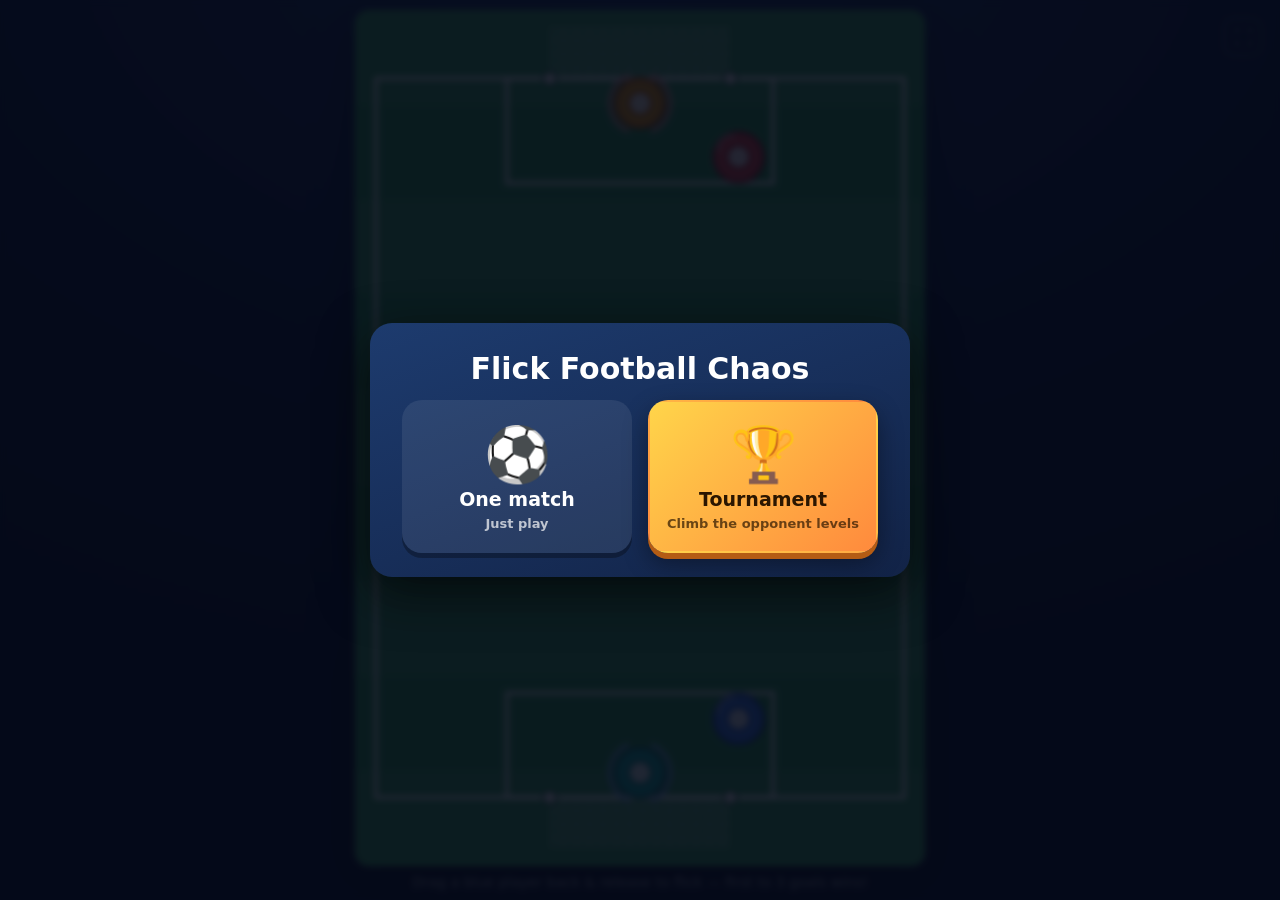
==== commit 5640c39d: "feat: add opponent levels and match introductions Previously rivals were anonymous and friendlies in" ====
--- a/index.html
+++ b/index.html
@@ -22,7 +22,7 @@
           <button id="pickCup" type="button">
             <span class="modeIcon">&#127942;</span>
             <span class="modeName">Tournament</span>
-            <span class="modeHint">Win the cup</span>
+            <span class="modeHint">Climb the opponent levels</span>
           </button>
         </div>
       </div>
@@ -33,7 +33,18 @@
         <div id="cupProgress">
           <div id="trophyShelf"></div>
           <div id="cupPips"></div>
-        </div>
+          <p id="cupOpponent"></p>
+        </div>
+        <fieldset id="opponentChoice">
+          <legend>Opponent level</legend>
+          <div id="opponentLevels">
+            <button id="level1" type="button" aria-pressed="true"><b>1</b><span>Starter</span></button>
+            <button id="level2" type="button" aria-pressed="false"><b>2</b><span>Sharp</span></button>
+            <button id="level3" type="button" aria-pressed="false"><b>3</b><span>Tough</span></button>
+            <button id="level4" type="button" aria-pressed="false"><b>4</b><span>Elite</span></button>
+          </div>
+          <p id="opponentChoiceHint"></p>
+        </fieldset>
         <button id="nextUnlock" type="button" class="hidden" title="Locker" aria-label="Next unlock">
           <canvas id="nextUnlockArt" width="44" height="44"></canvas>
         </button>
@@ -47,10 +58,16 @@
     </div>
   </div>
 
-  <header id="hud">
-    <span class="team blue">YOU <b id="scoreHuman">0</b></span>
+  <header id="hud" class="hidden">
+    <span class="team blue">
+      <span class="teamIdentity"><span id="hudYouFlag">⚽</span><span id="hudYouName">You</span></span>
+      <span class="teamScore"><b id="scoreHuman">0</b><small>You</small></span>
+    </span>
     <span id="turnMsg" class="human">Your turn</span>
-    <span class="team red"><b id="scoreAi">0</b> CPU</span>
+    <span class="team red">
+      <span class="teamIdentity"><span id="hudFoeFlag">⚽</span><span id="hudFoeName">Opponent</span></span>
+      <span class="teamScore"><b id="scoreAi">0</b><small id="hudFoeLevel">Level 1</small></span>
+    </span>
   </header>
 
   <div id="streakHud" class="hidden" role="status" aria-label="Maths answer streak and earned powers" aria-live="polite">
@@ -78,6 +95,26 @@
     <div id="chaosBanner" class="hidden"></div>
     <div id="goalFlash" class="hidden"></div>
     <button id="bonusAction" type="button" class="hidden">Skip setup &#8618;</button>
+    <div id="matchmaking" class="hidden" role="dialog" aria-modal="true" aria-labelledby="matchTitle">
+      <div id="matchCard">
+        <p id="matchRound"></p>
+        <h2 id="matchTitle" aria-live="polite">Finding an opponent…</h2>
+        <div id="matchLineup">
+          <div class="matchSide"><span class="matchFlag" id="matchYouFlag"></span><b id="matchYouName"></b><small>Your team</small></div>
+          <span class="matchVs">vs</span>
+          <div class="matchSide rival"><span class="matchFlag" id="matchFoeFlag">?</span><b id="matchFoeName">Searching…</b><small id="matchFoeCountry"></small></div>
+        </div>
+        <p class="levelBadge" id="matchLevel"></p>
+        <p id="matchHint"></p>
+        <p id="matchSeason"></p>
+        <div id="matchSearch" aria-hidden="true"><span>⚽</span></div>
+        <p class="computerNote">Computer opponent</p>
+        <div id="matchButtons">
+          <button id="matchBack" type="button">Back</button>
+          <button id="matchGo" type="button" disabled>Kick off</button>
+        </div>
+      </div>
+    </div>
     <div id="quiz" class="hidden">
       <div id="quizHeader">
         <div id="quizLead"></div>
@@ -171,14 +208,17 @@
         <div id="bracketTie">
           <div class="side"><span class="bdg" id="tieMe"></span><span class="nm" id="tieMeName"></span></div>
           <div class="vs"><span id="tieRound">&#127942;</span></div>
-          <div class="side"><span class="bdg" id="tieFoe"></span><span class="nm" id="tieFoeName"></span></div>
+          <div class="side"><span class="bdg" id="tieFoe"></span><span class="nm" id="tieFoeName"></span><small id="tieFoeCountry"></small></div>
+        </div>
+        <p class="levelBadge" id="tieLevel"></p>
+        <p id="tieChallenge"></p>
+        <p id="tieSeason"></p>
+        <div id="bracketButtons">
+          <button id="bracketBack" type="button" aria-label="Back">&#8592;</button>
+          <button id="roundGo" type="button" aria-label="Meet your opponent">&#9654;</button>
         </div>
         <div id="bracketRounds"></div>
         <div id="bracketTree"></div>
-        <div id="bracketButtons">
-          <button id="bracketBack" type="button" aria-label="Back">&#8592;</button>
-          <button id="roundGo" type="button">&#9654;</button>
-        </div>
       </div>
     </div>
 
@@ -186,6 +226,8 @@
       <div id="overCard">
         <h1 id="overTitle"></h1>
         <p id="overSub"></p>
+        <p id="overOpponent"></p>
+        <p id="overNext" class="hidden"></p>
         <div id="overUnlocks" class="hidden">
           <p class="caption">Unlocked!</p>
           <div id="overUnlockRow"></div>
--- a/style.css
+++ b/style.css
@@ -33,11 +33,16 @@
 }
 
 .team {
+  display: flex;
+  flex: 1 1 0;
+  min-width: 0;
+  flex-direction: column;
+  gap: 2px;
   font-weight: 800;
   font-size: clamp(15px, 2.4vh, 20px);
   letter-spacing: .5px;
-  padding: 6px 12px;
-  border-radius: 999px;
+  padding: 6px 10px;
+  border-radius: 13px;
   background: rgba(255, 255, 255, .08);
   white-space: nowrap;
 }
@@ -45,9 +50,15 @@
 .team b { font-size: clamp(18px, 3vh, 24px); margin: 0 2px; }
 .team.blue { color: #7db4ff; border: 2px solid #3b82f6; }
 .team.red  { color: #ff9e9e; border: 2px solid #ef4444; }
+.teamIdentity { display: flex; align-items: center; justify-content: center; gap: 5px; min-width: 0; }
+.teamIdentity > span:first-child { font-size: 21px; line-height: 1.2; flex-shrink: 0; }
+.teamIdentity > span:last-child { overflow: hidden; text-overflow: ellipsis; font-size: 13px; letter-spacing: 0; }
+.teamScore { display: flex; align-items: center; justify-content: center; gap: 5px; }
+.teamScore small { font-size: 10px; letter-spacing: 0; }
 
 #turnMsg {
-  flex: 1;
+  flex: 0 1 150px;
+  min-width: 0;
   text-align: center;
   font-weight: 700;
   font-size: clamp(13px, 2vh, 17px);
@@ -57,6 +68,12 @@
 }
 #turnMsg.human { color: #9cc7ff; }
 #turnMsg.ai    { color: #ffb3b3; }
+@media (max-width: 420px) {
+  #hud { display: grid; grid-template-columns: repeat(2, minmax(0, 1fr)); gap: 4px 12px; }
+  #hud .team.blue { grid-column: 1; grid-row: 1; }
+  #hud .team.red { grid-column: 2; grid-row: 1; }
+  #turnMsg { grid-column: 1 / -1; grid-row: 2; padding: 2px 4px; font-size: 13px; }
+}
 
 #streakHud {
   width: min(96vw, 560px);
@@ -267,7 +284,8 @@
   top: 42%;
   left: 50%;
   transform: translate(-50%, -50%);
-  font-size: clamp(48px, 10vh, 90px);
+  width: 96%; text-align: center;
+  font-size: clamp(32px, 8vw, 68px);
   font-weight: 900;
   color: #fff;
   -webkit-text-stroke: 3px #0a5c34;
@@ -311,6 +329,8 @@
 
 #overTitle { font-size: clamp(30px, 6vh, 46px); margin-bottom: 8px; }
 #overSub   { opacity: .85; margin-bottom: 22px; font-size: clamp(15px, 2.4vh, 19px); }
+#overOpponent { color: #ffb3b3; font-size: 14px; font-weight: 700; margin: -10px 0 18px; }
+#overNext { color: #ffd54a; font-size: 14px; line-height: 1.5; margin: 0 0 20px; }
 
 #again {
   font: inherit;
@@ -700,6 +720,64 @@
   box-shadow: inset 0 0 0 1px rgba(255, 255, 255, .18);
 }
 #cupPips .pip.done { background: #2ec27e; box-shadow: 0 0 8px rgba(46, 194, 126, .6); }
+#cupOpponent { color: #ffd54a; font-size: 12px; font-weight: 700; margin-top: 9px; }
+
+#opponentChoice { border: none; margin: 0 0 14px; }
+#opponentChoice legend { width: 100%; font-size: 14px; font-weight: 700; margin-bottom: 8px; }
+#opponentLevels { display: grid; grid-template-columns: repeat(4, 1fr); gap: 7px; }
+#opponentLevels button {
+  min-height: 55px; font: inherit; padding: 5px; cursor: pointer;
+  color: #cbdcf0; background: #102743;
+  border: 2px solid #506787; border-radius: 10px;
+}
+#opponentLevels b { display: block; font-size: 23px; line-height: 1.1; }
+#opponentLevels span { display: block; font-size: 11px; margin-top: 3px; }
+#opponentLevels button[aria-pressed="true"] { background: #ffd54a; color: #34290c; border-color: #ffd54a; }
+#opponentChoiceHint { color: #cbdcf0; font-size: 12px; line-height: 1.4; margin-top: 8px; min-height: 34px; }
+
+.levelBadge {
+  display: inline-block; color: #ffd54a; font-weight: 800; font-size: 13px;
+  border: 1px solid rgba(255, 213, 74, .5); border-radius: 7px;
+  background: rgba(255, 213, 74, .08); padding: 5px 10px;
+}
+#matchmaking {
+  position: absolute; inset: 0; z-index: 8; padding: 10px;
+  display: flex; align-items: center; justify-content: center;
+  background: rgba(4, 9, 22, .93); backdrop-filter: blur(4px);
+}
+#matchCard {
+  width: min(100%, 460px); max-height: 96%; overflow: auto;
+  padding: 24px 22px; border-radius: 22px; text-align: center;
+  background: linear-gradient(160deg, #1d3b6e, #101f3f);
+  border: 1px solid rgba(255, 255, 255, .15);
+}
+#matchTitle { font-size: clamp(19px, 3.4vh, 27px); margin: 5px 0 20px; }
+#matchRound { color: #9cc7ff; font-size: 13px; font-weight: 700; }
+#matchLineup { display: flex; align-items: center; gap: 12px; margin: 0 0 18px; }
+.matchSide { flex: 1; min-width: 0; display: flex; flex-direction: column; align-items: center; gap: 5px; }
+.matchFlag {
+  display: grid; place-items: center; width: 84px; height: 84px;
+  font-size: 54px; line-height: 1; border-radius: 50%;
+  background: #102743; border: 2px solid #7db4ff;
+}
+.rival .matchFlag { border-color: #ff9e9e; background: #472739; }
+.matchSide b { font-size: 18px; max-width: 100%; overflow-wrap: anywhere; }
+.matchSide small { font-size: 12px; color: #cbdcf0; }
+.matchVs { font-weight: 800; color: #9cc7ff; font-size: 15px; }
+#matchHint { font-size: 13px; line-height: 1.5; color: #cbdcf0; margin: 10px 0 5px; }
+#matchSeason { color: #ffd54a; font-size: 12px; line-height: 1.4; }
+#matchSearch { position: relative; height: 24px; max-width: 180px; margin: 8px auto; overflow: hidden; }
+#matchSearch::before { content: ''; position: absolute; left: 0; right: 0; top: 11px; height: 1px; background: #506787; }
+#matchSearch span { position: absolute; left: 0; font-size: 20px; animation: findOpponent .7s ease-in-out infinite alternate; }
+@keyframes findOpponent { to { left: calc(100% - 24px); transform: rotate(180deg); } }
+.computerNote { color: #a5bbd6; font-size: 11px; margin: 12px 0 16px; }
+#matchButtons { display: flex; gap: 10px; justify-content: center; }
+#matchButtons button { font: inherit; font-size: 16px; font-weight: 800; min-height: 46px; padding: 10px 20px; border-radius: 999px; cursor: pointer; }
+#matchBack { color: #fff; background: transparent; border: 2px solid #6b819c; }
+#matchGo { color: #06230f; background: #57e389; border: 2px solid #57e389; }
+#matchGo:disabled { opacity: .45; cursor: default; }
+#matchButtons button:focus-visible, #opponentLevels button:focus-visible { outline: 3px solid #fff; outline-offset: 3px; }
+@media (prefers-reduced-motion: reduce) { #matchSearch span { animation: none; left: calc(50% - 12px); } }
 
 #startButtons { display: flex; gap: 12px; align-items: center; justify-content: center; }
 #startBack {
@@ -1025,8 +1103,10 @@
   border: 1px solid rgba(255, 255, 255, .1);
   box-shadow: 0 18px 50px rgba(0, 0, 0, .6);
   display: flex; flex-direction: column; align-items: center; gap: 8px;
-  overflow: hidden;
-}
+  overflow: auto;
+  flex-shrink: 0;
+}
+#bracketCard > * { flex-shrink: 0; }
 
 #bracketTitle { font-size: 22px; line-height: 1; font-weight: 900; }
 
@@ -1048,14 +1128,18 @@
   font-size: 11px; font-weight: 700; opacity: .8; max-width: 100%;
   overflow: hidden; white-space: nowrap; text-overflow: ellipsis;
 }
+#tieFoeCountry { color: #cbdcf0; font-size: 10px; }
+#tieChallenge { color: #cbdcf0; font-size: 12px; line-height: 1.4; text-align: center; }
+#tieSeason { color: #ffd54a; font-size: 11px; text-align: center; }
 #bracketTie .vs { flex: 0 0 auto; font-size: 26px; line-height: 1; }
 
 /* One cup per column of winners, so it is clear what each round is worth. */
 #bracketRounds { display: flex; width: 100%; }
 #bracketRounds div {
   flex: 1 1 0; min-width: 0; text-align: center;
-  font-size: 15px; line-height: 1; opacity: .45;
-}
+  font-size: 15px; line-height: 1; opacity: .65;
+}
+#bracketRounds small { display: block; font-size: 9px; margin-top: 5px; color: #ffd54a; }
 #bracketRounds div.on {
   opacity: 1; transform: scale(1.25);
   filter: drop-shadow(0 0 6px rgba(255, 213, 74, .95));
@@ -1067,7 +1151,7 @@
    exactly level with the midpoint of the pair that feeds them. That is what
    draws the tree: no measuring, no absolute rows. */
 #bracketTree {
-  display: flex; width: 100%; height: min(52vh, 380px);
+  display: flex; width: 100%; height: min(43vh, 320px);
 }
 .col { flex: 1 1 0; min-width: 0; display: flex; flex-direction: column; }
 .col + .col { padding-left: 12px; }
@@ -1169,6 +1253,39 @@
 }
 #roundGo:active { transform: translateY(4px); box-shadow: 0 2px 0 #1a8a55; }
 
+/* In landscape, the lineup and draw sit beside the match information so the
+   kickoff stays visible even when the pitch is only a few hundred pixels tall. */
+@media (min-width: 520px) and (max-height: 570px) {
+  #matchCard { display: grid; grid-template-columns: repeat(2, minmax(0, 1fr)); width: min(100%, 600px); padding: 12px 16px; gap: 5px 16px; }
+  #matchRound { grid-column: 1 / -1; }
+  #matchTitle { grid-column: 1 / -1; margin: 0 0 7px; }
+  #matchLineup { grid-column: 1; grid-row: 3 / 8; margin: 0; }
+  .matchFlag { width: 60px; height: 60px; font-size: 40px; }
+  .matchSide b { font-size: 14px; }
+  #matchLevel { grid-column: 2; grid-row: 3; justify-self: center; }
+  #matchHint { grid-column: 2; grid-row: 4; margin: 0; font-size: 12px; }
+  #matchSeason { grid-column: 2; grid-row: 5; font-size: 10px; }
+  #matchSearch { display: none; }
+  .computerNote { grid-column: 2; grid-row: 6; margin: 2px 0; }
+  #matchButtons { grid-column: 2; grid-row: 7; }
+  #matchButtons button { padding: 7px 15px; font-size: 14px; min-height: 42px; }
+
+  #bracketCard { display: grid; grid-template-columns: 190px minmax(0, 1fr); width: min(98%, 700px); padding: 10px 14px; gap: 4px 16px; }
+  #bracketTitle { display: none; }
+  #bracketCaption { grid-column: 1; margin: 0; font-size: 11px; }
+  #bracketTie { grid-column: 1; padding: 4px 8px; }
+  #bracketTie .bdg { font-size: 28px; }
+  #tieLevel { grid-column: 1; justify-self: center; font-size: 12px; padding: 4px 8px; }
+  #tieChallenge { grid-column: 1; font-size: 11px; line-height: 1.2; }
+  #tieSeason { grid-column: 1; font-size: 10px; line-height: 1.2; }
+  #bracketButtons { grid-column: 1; margin-top: 2px; justify-content: center; }
+  #bracketBack, #roundGo { padding-top: 7px; padding-bottom: 7px; }
+  #bracketRounds { grid-column: 2; grid-row: 1; align-self: start; }
+  #bracketTree { grid-column: 2; grid-row: 2 / 7; height: 190px; }
+  #bracketTree .cell { padding: 1px 0; }
+  #bracketTree .bx { font-size: 11px; }
+}
+
 /* ---- the pro skin: broadcast graphics for over-12 teams ---- */
 /* Overrides only. If a rule here needs new markup, it is wrong. */
 body.pro {
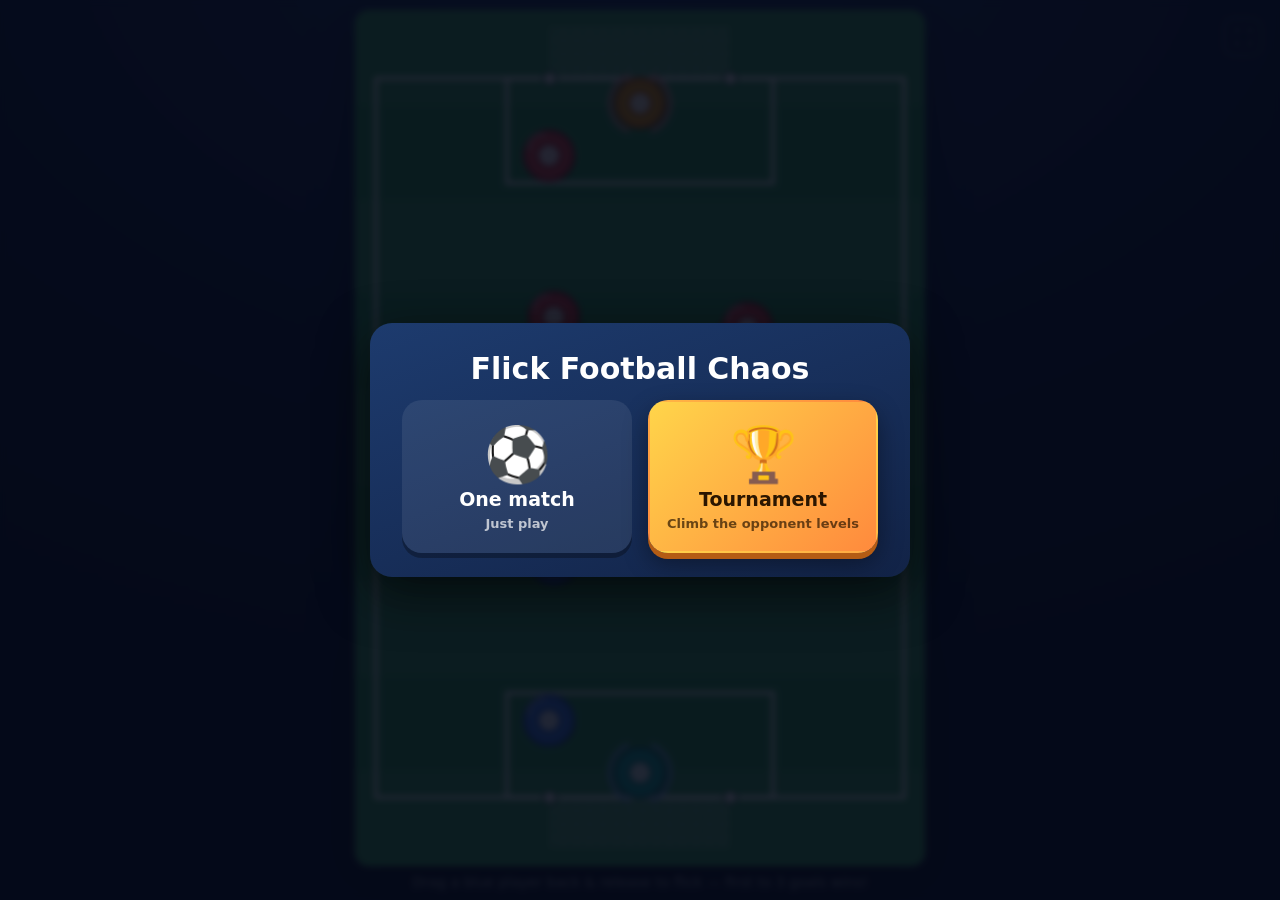
==== commit c3062ba1: "feat: expand opponent levels and dramatize the rival reveal Previously four relative levels hid age " ====
--- a/index.html
+++ b/index.html
@@ -37,12 +37,13 @@
         </div>
         <fieldset id="opponentChoice">
           <legend>Opponent level</legend>
-          <div id="opponentLevels">
-            <button id="level1" type="button" aria-pressed="true"><b>1</b><span>Starter</span></button>
-            <button id="level2" type="button" aria-pressed="false"><b>2</b><span>Sharp</span></button>
-            <button id="level3" type="button" aria-pressed="false"><b>3</b><span>Tough</span></button>
-            <button id="level4" type="button" aria-pressed="false"><b>4</b><span>Elite</span></button>
+          <div id="opponentLevelControl">
+            <button id="levelDown" type="button" aria-label="Easier opponent">−</button>
+            <output id="opponentLevelReadout" for="opponentLevelInput">Level <b id="opponentLevelValue">2</b><span id="opponentLevelName">Starter</span></output>
+            <button id="levelUp" type="button" aria-label="Harder opponent">+</button>
           </div>
+          <input id="opponentLevelInput" type="range" min="0" max="10" step="1" value="2" aria-label="Opponent level">
+          <div id="opponentScale" aria-hidden="true"><span>0 · Practice</span><span>10 · Elite</span></div>
           <p id="opponentChoiceHint"></p>
         </fieldset>
         <button id="nextUnlock" type="button" class="hidden" title="Locker" aria-label="Next unlock">
@@ -101,16 +102,18 @@
         <h2 id="matchTitle" aria-live="polite">Finding an opponent…</h2>
         <div id="matchLineup">
           <div class="matchSide"><span class="matchFlag" id="matchYouFlag"></span><b id="matchYouName"></b><small>Your team</small></div>
-          <span class="matchVs">vs</span>
+          <span class="matchVs">VS</span>
           <div class="matchSide rival"><span class="matchFlag" id="matchFoeFlag">?</span><b id="matchFoeName">Searching…</b><small id="matchFoeCountry"></small></div>
         </div>
         <p class="levelBadge" id="matchLevel"></p>
         <p id="matchHint"></p>
         <p id="matchSeason"></p>
+        <p id="matchStatus">Scouting the opposition…</p>
         <div id="matchSearch" aria-hidden="true"><span>⚽</span></div>
         <p class="computerNote">Computer opponent</p>
         <div id="matchButtons">
           <button id="matchBack" type="button">Back</button>
+          <button id="matchReveal" type="button">Reveal now</button>
           <button id="matchGo" type="button" disabled>Kick off</button>
         </div>
       </div>
--- a/style.css
+++ b/style.css
@@ -724,15 +724,17 @@
 
 #opponentChoice { border: none; margin: 0 0 14px; }
 #opponentChoice legend { width: 100%; font-size: 14px; font-weight: 700; margin-bottom: 8px; }
-#opponentLevels { display: grid; grid-template-columns: repeat(4, 1fr); gap: 7px; }
-#opponentLevels button {
-  min-height: 55px; font: inherit; padding: 5px; cursor: pointer;
-  color: #cbdcf0; background: #102743;
-  border: 2px solid #506787; border-radius: 10px;
-}
-#opponentLevels b { display: block; font-size: 23px; line-height: 1.1; }
-#opponentLevels span { display: block; font-size: 11px; margin-top: 3px; }
-#opponentLevels button[aria-pressed="true"] { background: #ffd54a; color: #34290c; border-color: #ffd54a; }
+#opponentLevelControl { display: flex; align-items: center; justify-content: center; gap: 18px; margin-bottom: 10px; }
+#opponentLevelControl button {
+  width: 44px; height: 44px; font: inherit; font-size: 26px; font-weight: 800;
+  color: #cbdcf0; background: #102743; border: 2px solid #506787; border-radius: 10px; cursor: pointer;
+}
+#opponentLevelControl button:disabled { opacity: .35; cursor: default; }
+#opponentLevelReadout { min-width: 130px; color: #ffd54a; font-weight: 800; font-size: 16px; }
+#opponentLevelReadout b { font-size: 30px; margin-left: 4px; font-variant-numeric: tabular-nums; }
+#opponentLevelName { display: block; color: #cbdcf0; font-size: 12px; margin-top: 2px; }
+#opponentLevelInput { display: block; width: 100%; height: 32px; accent-color: #ffd54a; cursor: pointer; }
+#opponentScale { display: flex; justify-content: space-between; color: #cbdcf0; font-size: 10px; margin-top: 2px; }
 #opponentChoiceHint { color: #cbdcf0; font-size: 12px; line-height: 1.4; margin-top: 8px; min-height: 34px; }
 
 .levelBadge {
@@ -746,26 +748,41 @@
   background: rgba(4, 9, 22, .93); backdrop-filter: blur(4px);
 }
 #matchCard {
+  position: relative;
   width: min(100%, 460px); max-height: 96%; overflow: auto;
   padding: 24px 22px; border-radius: 22px; text-align: center;
-  background: linear-gradient(160deg, #1d3b6e, #101f3f);
+  background: linear-gradient(155deg, #1d3b6e 0%, #102743 55%, #101f3f 100%);
   border: 1px solid rgba(255, 255, 255, .15);
 }
-#matchTitle { font-size: clamp(19px, 3.4vh, 27px); margin: 5px 0 20px; }
+#matchTitle { font-size: clamp(21px, 3.8vh, 30px); font-weight: 900; margin: 5px 0 16px; }
 #matchRound { color: #9cc7ff; font-size: 13px; font-weight: 700; }
-#matchLineup { display: flex; align-items: center; gap: 12px; margin: 0 0 18px; }
+#matchLineup {
+  display: flex; align-items: center; gap: 10px; margin: 0 -8px 18px; padding: 16px 8px;
+  border-top: 1px solid #506787; border-bottom: 1px solid #506787;
+  background: radial-gradient(ellipse at 50% 50%, rgba(35, 112, 82, .45), transparent 75%),
+    repeating-linear-gradient(90deg, rgba(255, 255, 255, .025) 0 30px, transparent 30px 60px);
+}
 .matchSide { flex: 1; min-width: 0; display: flex; flex-direction: column; align-items: center; gap: 5px; }
 .matchFlag {
-  display: grid; place-items: center; width: 84px; height: 84px;
-  font-size: 54px; line-height: 1; border-radius: 50%;
+  display: grid; place-items: center; width: 96px; height: 96px;
+  font-size: 62px; line-height: 1; border-radius: 50%;
   background: #102743; border: 2px solid #7db4ff;
 }
 .rival .matchFlag { border-color: #ff9e9e; background: #472739; }
-.matchSide b { font-size: 18px; max-width: 100%; overflow-wrap: anywhere; }
+.matchSide b { font-size: 20px; max-width: 100%; overflow-wrap: anywhere; }
 .matchSide small { font-size: 12px; color: #cbdcf0; }
-.matchVs { font-weight: 800; color: #9cc7ff; font-size: 15px; }
+.matchVs { font-weight: 900; color: #ffd54a; font-size: 22px; font-style: italic; flex-shrink: 0; }
+#matchmaking:not(.opponentFound) .rival .matchFlag { animation: scoutingBadge .65s ease-in-out infinite alternate; }
+#matchmaking.closingIn .rival .matchFlag { animation-duration: 1.1s; }
+#matchmaking.opponentFound #matchTitle { color: #ffd54a; }
+#matchmaking.opponentFound #matchLineup { border-color: #ffd54a; }
+#matchmaking.opponentFound .rival .matchFlag { border-color: #ffd54a; animation: rivalArrival .6s cubic-bezier(.2, .8, .3, 1.2) both; box-shadow: 0 0 0 5px rgba(255, 213, 74, .08); }
+#matchmaking.opponentFound .rival b { color: #ffb3b3; }
+@keyframes scoutingBadge { to { transform: translateY(-4px) scale(.95); opacity: .75; } }
+@keyframes rivalArrival { 0% { transform: scale(.72); } 55% { transform: scale(1.14); } 100% { transform: scale(1); } }
 #matchHint { font-size: 13px; line-height: 1.5; color: #cbdcf0; margin: 10px 0 5px; }
 #matchSeason { color: #ffd54a; font-size: 12px; line-height: 1.4; }
+#matchStatus { color: #ffd54a; font-size: 12px; font-weight: 700; margin: 10px 0 0; }
 #matchSearch { position: relative; height: 24px; max-width: 180px; margin: 8px auto; overflow: hidden; }
 #matchSearch::before { content: ''; position: absolute; left: 0; right: 0; top: 11px; height: 1px; background: #506787; }
 #matchSearch span { position: absolute; left: 0; font-size: 20px; animation: findOpponent .7s ease-in-out infinite alternate; }
@@ -775,9 +792,14 @@
 #matchButtons button { font: inherit; font-size: 16px; font-weight: 800; min-height: 46px; padding: 10px 20px; border-radius: 999px; cursor: pointer; }
 #matchBack { color: #fff; background: transparent; border: 2px solid #6b819c; }
 #matchGo { color: #06230f; background: #57e389; border: 2px solid #57e389; }
+#matchReveal { color: #34290c; background: #ffd54a; border: 2px solid #ffd54a; }
+#matchmaking:not(.opponentFound) #matchGo { display: none; }
 #matchGo:disabled { opacity: .45; cursor: default; }
-#matchButtons button:focus-visible, #opponentLevels button:focus-visible { outline: 3px solid #fff; outline-offset: 3px; }
-@media (prefers-reduced-motion: reduce) { #matchSearch span { animation: none; left: calc(50% - 12px); } }
+#matchButtons button:focus-visible, #opponentLevelControl button:focus-visible, #opponentLevelInput:focus-visible { outline: 3px solid #fff; outline-offset: 3px; }
+@media (prefers-reduced-motion: reduce) {
+  #matchSearch span { animation: none; left: calc(50% - 12px); }
+  #matchmaking .rival .matchFlag { animation: none !important; }
+}
 
 #startButtons { display: flex; gap: 12px; align-items: center; justify-content: center; }
 #startBack {
@@ -1259,15 +1281,16 @@
   #matchCard { display: grid; grid-template-columns: repeat(2, minmax(0, 1fr)); width: min(100%, 600px); padding: 12px 16px; gap: 5px 16px; }
   #matchRound { grid-column: 1 / -1; }
   #matchTitle { grid-column: 1 / -1; margin: 0 0 7px; }
-  #matchLineup { grid-column: 1; grid-row: 3 / 8; margin: 0; }
+  #matchLineup { grid-column: 1; grid-row: 3 / 9; margin: 0; padding: 10px 4px; }
   .matchFlag { width: 60px; height: 60px; font-size: 40px; }
   .matchSide b { font-size: 14px; }
   #matchLevel { grid-column: 2; grid-row: 3; justify-self: center; }
   #matchHint { grid-column: 2; grid-row: 4; margin: 0; font-size: 12px; }
   #matchSeason { grid-column: 2; grid-row: 5; font-size: 10px; }
   #matchSearch { display: none; }
-  .computerNote { grid-column: 2; grid-row: 6; margin: 2px 0; }
-  #matchButtons { grid-column: 2; grid-row: 7; }
+  #matchStatus { grid-column: 2; grid-row: 6; margin: 2px 0; font-size: 11px; }
+  .computerNote { grid-column: 2; grid-row: 7; margin: 2px 0; }
+  #matchButtons { grid-column: 2; grid-row: 8; }
   #matchButtons button { padding: 7px 15px; font-size: 14px; min-height: 42px; }
 
   #bracketCard { display: grid; grid-template-columns: 190px minmax(0, 1fr); width: min(98%, 700px); padding: 10px 14px; gap: 4px 16px; }
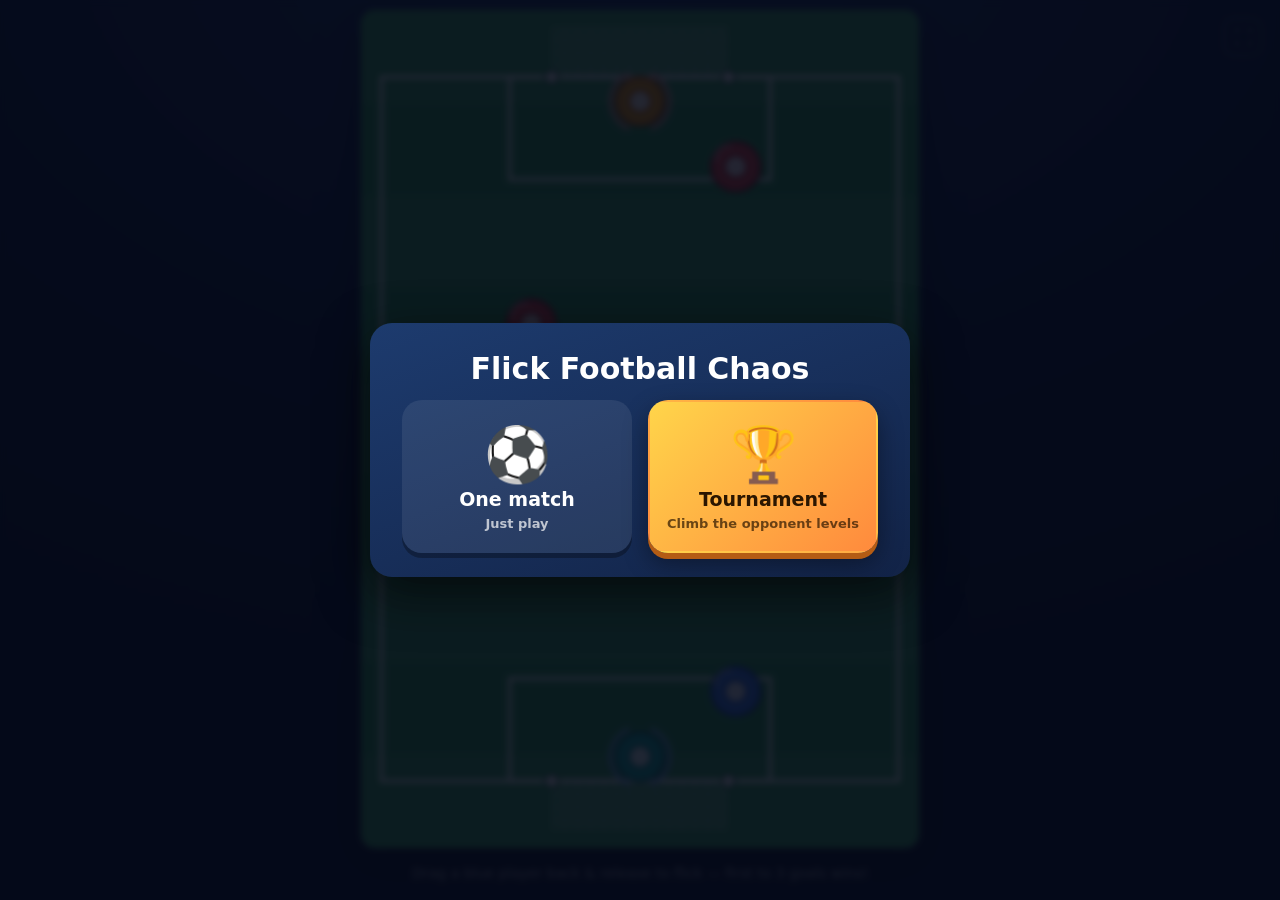
==== commit 76ad40a0: "feat: add rival styles and factual shot feedback Previously rivals shared one attacking policy and e" ====
--- a/index.html
+++ b/index.html
@@ -67,7 +67,7 @@
     <span id="turnMsg" class="human">Your turn</span>
     <span class="team red">
       <span class="teamIdentity"><span id="hudFoeFlag">⚽</span><span id="hudFoeName">Opponent</span></span>
-      <span class="teamScore"><b id="scoreAi">0</b><small id="hudFoeLevel">Level 1</small></span>
+      <span class="teamScore"><b id="scoreAi">0</b><span class="rivalRating"><small id="hudFoeLevel">Level 2</small><small id="hudFoeStyle"></small></span></span>
     </span>
   </header>
 
@@ -107,6 +107,10 @@
         </div>
         <p class="levelBadge" id="matchLevel"></p>
         <p id="matchHint"></p>
+        <div id="matchStyle" class="opponentStyle hidden">
+          <span id="matchStyleIcon" aria-hidden="true"></span>
+          <div class="opponentStyleCopy"><b id="matchStyleName"></b><p id="matchStyleHint"></p></div>
+        </div>
         <p id="matchSeason"></p>
         <p id="matchStatus">Scouting the opposition…</p>
         <div id="matchSearch" aria-hidden="true"><span>⚽</span></div>
@@ -215,6 +219,7 @@
         </div>
         <p class="levelBadge" id="tieLevel"></p>
         <p id="tieChallenge"></p>
+        <p id="tieStyle" class="opponentStyleCue"></p>
         <p id="tieSeason"></p>
         <div id="bracketButtons">
           <button id="bracketBack" type="button" aria-label="Back">&#8592;</button>
@@ -230,6 +235,7 @@
         <h1 id="overTitle"></h1>
         <p id="overSub"></p>
         <p id="overOpponent"></p>
+        <p id="overStyle" class="opponentStyleCue"></p>
         <p id="overNext" class="hidden"></p>
         <div id="overUnlocks" class="hidden">
           <p class="caption">Unlocked!</p>
@@ -240,15 +246,23 @@
     </div>
   </div>
 
-  <footer id="hint">Drag a blue player back &amp; release to flick &mdash; first to 3 goals wins!</footer>
+  <footer id="hint">
+    <span id="hintText">Drag a blue player back &amp; release to flick &mdash; first to 3 goals wins!</span>
+    <div id="shotFeedback" class="hidden" role="status" aria-live="polite" aria-atomic="true">
+      <span id="shotFeedbackIcon" aria-hidden="true"></span>
+      <div class="shotFeedbackCopy"><strong id="shotFeedbackTitle"></strong><span id="shotFeedbackTip"></span></div>
+    </div>
+  </footer>
 </div>
 <script src="maths.js"></script>
 <script src="names.js"></script>
+<script src="opponents.js"></script>
 <script src="tournament.js"></script>
 <script src="flags.js"></script>
 <script src="store.js"></script>
 <script src="locker.js"></script>
 <script src="bonuses.js"></script>
+<script src="shot-feedback.js"></script>
 <script src="quiz.js"></script>
 <script src="formation.js"></script>
 <script src="game.js"></script>
--- a/style.css
+++ b/style.css
@@ -55,6 +55,9 @@
 .teamIdentity > span:last-child { overflow: hidden; text-overflow: ellipsis; font-size: 13px; letter-spacing: 0; }
 .teamScore { display: flex; align-items: center; justify-content: center; gap: 5px; }
 .teamScore small { font-size: 10px; letter-spacing: 0; }
+.rivalRating { display: flex; flex-direction: column; min-width: 0; max-width: 105px; line-height: 1.15; text-align: left; }
+#hudFoeStyle { color: #a7f3d0; font-size: 9px; font-weight: 700; overflow: hidden; text-overflow: ellipsis; }
+#hudFoeStyle:empty { display: none; }
 
 #turnMsg {
   flex: 0 1 150px;
@@ -330,6 +333,7 @@
 #overTitle { font-size: clamp(30px, 6vh, 46px); margin-bottom: 8px; }
 #overSub   { opacity: .85; margin-bottom: 22px; font-size: clamp(15px, 2.4vh, 19px); }
 #overOpponent { color: #ffb3b3; font-size: 14px; font-weight: 700; margin: -10px 0 18px; }
+#overStyle { margin: -10px 0 18px; }
 #overNext { color: #ffd54a; font-size: 14px; line-height: 1.5; margin: 0 0 20px; }
 
 #again {
@@ -348,13 +352,67 @@
 #again:active { transform: translateY(4px); box-shadow: 0 2px 0 #1a8a55; }
 
 #hint {
+  position: relative;
+  display: flex;
+  align-items: center;
+  justify-content: center;
+  flex-shrink: 0;
+  width: min(100%, 560px);
+  min-height: 38px;
   font-size: clamp(11px, 1.8vh, 14px);
-  opacity: .6;
   padding-bottom: 4px;
   text-align: center;
 }
+#hintText { opacity: .6; }
+#hint:has(#shotFeedback:not(.hidden)) #hintText { visibility: hidden; }
 
 .hidden { display: none !important; }
+
+/* Reserve the usual instruction space for feedback so no note can cover a
+   goalkeeper or resize the pitch halfway through a turn. */
+#shotFeedback {
+  position: absolute;
+  z-index: 3;
+  left: 50%;
+  bottom: 0;
+  transform: translateX(-50%);
+  display: flex;
+  align-items: center;
+  gap: 10px;
+  width: max-content;
+  max-width: 100%;
+  padding: 2px 8px;
+  border-left: 3px solid #a7f3d0;
+  border-radius: 4px 10px 10px 4px;
+  background: rgba(10, 27, 44, .95);
+  box-shadow: 0 3px 12px rgba(0, 0, 0, .3);
+  pointer-events: none;
+  animation: shotNoteIn .18s ease-out both;
+}
+#shotFeedbackIcon { flex: 0 0 25px; color: #ffd54a; font-size: 23px; text-align: center; line-height: 1; }
+.shotFeedbackCopy { min-width: 0; text-align: left; }
+#shotFeedbackTitle { display: block; color: #a7f3d0; font-size: 13px; font-weight: 900; line-height: 1.25; }
+#shotFeedbackTip { display: block; margin-top: 2px; color: #e0e9f5; font-size: 12px; line-height: 1.3; }
+#shotFeedbackTip:empty { display: none; }
+@keyframes shotNoteIn {
+  from { opacity: 0; }
+  to { opacity: 1; }
+}
+@media (max-width: 360px) {
+  #hint { min-height: 42px; }
+  #shotFeedback { gap: 7px; padding: 2px 6px; }
+  #shotFeedbackIcon { flex-basis: 22px; font-size: 20px; }
+  #shotFeedbackTitle { font-size: 12px; }
+  #shotFeedbackTip { font-size: 11px; }
+}
+@media (orientation: landscape) and (min-width: 640px) and (max-height: 570px) {
+  #hint { min-height: 0; }
+  #shotFeedback { position: fixed; left: auto; right: 22px; bottom: 44px; transform: none; width: 210px; max-width: calc(32% - 22px); padding: 9px 12px; }
+  #hint:has(#shotFeedback:not(.hidden)) #hintText { visibility: visible; }
+}
+@media (prefers-reduced-motion: reduce) {
+  #shotFeedback { animation: none; }
+}
 
 #quiz {
   position: absolute;
@@ -781,6 +839,23 @@
 @keyframes scoutingBadge { to { transform: translateY(-4px) scale(.95); opacity: .75; } }
 @keyframes rivalArrival { 0% { transform: scale(.72); } 55% { transform: scale(1.14); } 100% { transform: scale(1); } }
 #matchHint { font-size: 13px; line-height: 1.5; color: #cbdcf0; margin: 10px 0 5px; }
+.opponentStyle {
+  display: flex;
+  align-items: center;
+  gap: 10px;
+  margin: 12px 0;
+  padding: 9px 11px;
+  border-left: 3px solid #a7f3d0;
+  background: rgba(9, 23, 39, .4);
+  text-align: left;
+}
+#matchStyleIcon { flex: 0 0 25px; font-size: 24px; text-align: center; color: #ffd54a; line-height: 1; }
+.opponentStyleCopy { min-width: 0; }
+#matchStyleName { display: block; font-size: 14px; color: #a7f3d0; }
+#matchStyleHint { margin-top: 3px; font-size: 12px; line-height: 1.4; color: #e0e9f5; }
+#matchmaking:not(.opponentFound) #matchStyle { display: none; }
+.opponentStyleCue { color: #a7f3d0; font-size: 12px; font-weight: 700; line-height: 1.35; text-align: center; }
+.opponentStyleCue:empty { display: none; }
 #matchSeason { color: #ffd54a; font-size: 12px; line-height: 1.4; }
 #matchStatus { color: #ffd54a; font-size: 12px; font-weight: 700; margin: 10px 0 0; }
 #matchSearch { position: relative; height: 24px; max-width: 180px; margin: 8px auto; overflow: hidden; }
@@ -796,6 +871,22 @@
 #matchmaking:not(.opponentFound) #matchGo { display: none; }
 #matchGo:disabled { opacity: .45; cursor: default; }
 #matchButtons button:focus-visible, #opponentLevelControl button:focus-visible, #opponentLevelInput:focus-visible { outline: 3px solid #fff; outline-offset: 3px; }
+@media (max-width: 480px) and (max-height: 700px) {
+  #matchCard { padding: 16px 14px; }
+  #matchTitle { font-size: 21px; margin: 4px 0 10px; }
+  #matchLineup { gap: 8px; margin: 0 -2px 10px; padding: 10px 2px; }
+  .matchFlag { width: 64px; height: 64px; font-size: 42px; }
+  .matchSide { gap: 4px; }
+  .matchSide b { font-size: 16px; line-height: 1.15; }
+  #matchHint { font-size: 12px; line-height: 1.4; margin: 8px 0 4px; }
+  #matchStyle { gap: 8px; margin: 8px 0; padding: 7px 9px; }
+  #matchStyleIcon { flex-basis: 22px; font-size: 21px; }
+  #matchStyleName { font-size: 13px; }
+  #matchStyleHint { font-size: 11px; line-height: 1.3; }
+  .computerNote { margin: 8px 0 10px; }
+  #matchButtons { gap: 8px; }
+  #matchButtons button { padding: 8px 16px; min-height: 44px; }
+}
 @media (prefers-reduced-motion: reduce) {
   #matchSearch span { animation: none; left: calc(50% - 12px); }
   #matchmaking .rival .matchFlag { animation: none !important; }
@@ -1281,16 +1372,20 @@
   #matchCard { display: grid; grid-template-columns: repeat(2, minmax(0, 1fr)); width: min(100%, 600px); padding: 12px 16px; gap: 5px 16px; }
   #matchRound { grid-column: 1 / -1; }
   #matchTitle { grid-column: 1 / -1; margin: 0 0 7px; }
-  #matchLineup { grid-column: 1; grid-row: 3 / 9; margin: 0; padding: 10px 4px; }
+  #matchLineup { grid-column: 1; grid-row: 3 / 10; margin: 0; padding: 10px 4px; }
   .matchFlag { width: 60px; height: 60px; font-size: 40px; }
   .matchSide b { font-size: 14px; }
   #matchLevel { grid-column: 2; grid-row: 3; justify-self: center; }
   #matchHint { grid-column: 2; grid-row: 4; margin: 0; font-size: 12px; }
-  #matchSeason { grid-column: 2; grid-row: 5; font-size: 10px; }
+  #matchStyle { grid-column: 2; grid-row: 5; margin: 0; padding: 5px 7px; gap: 7px; }
+  #matchStyleIcon { flex-basis: 20px; font-size: 20px; }
+  #matchStyleName { font-size: 12px; }
+  #matchStyleHint { margin-top: 2px; font-size: 11px; line-height: 1.25; }
+  #matchSeason { grid-column: 2; grid-row: 6; font-size: 10px; }
   #matchSearch { display: none; }
-  #matchStatus { grid-column: 2; grid-row: 6; margin: 2px 0; font-size: 11px; }
-  .computerNote { grid-column: 2; grid-row: 7; margin: 2px 0; }
-  #matchButtons { grid-column: 2; grid-row: 8; }
+  #matchStatus { grid-column: 2; grid-row: 7; margin: 2px 0; font-size: 11px; }
+  .computerNote { grid-column: 2; grid-row: 8; margin: 2px 0; }
+  #matchButtons { grid-column: 2; grid-row: 9; }
   #matchButtons button { padding: 7px 15px; font-size: 14px; min-height: 42px; }
 
   #bracketCard { display: grid; grid-template-columns: 190px minmax(0, 1fr); width: min(98%, 700px); padding: 10px 14px; gap: 4px 16px; }
@@ -1300,11 +1395,12 @@
   #bracketTie .bdg { font-size: 28px; }
   #tieLevel { grid-column: 1; justify-self: center; font-size: 12px; padding: 4px 8px; }
   #tieChallenge { grid-column: 1; font-size: 11px; line-height: 1.2; }
+  #tieStyle { grid-column: 1; font-size: 11px; line-height: 1.2; }
   #tieSeason { grid-column: 1; font-size: 10px; line-height: 1.2; }
   #bracketButtons { grid-column: 1; margin-top: 2px; justify-content: center; }
   #bracketBack, #roundGo { padding-top: 7px; padding-bottom: 7px; }
   #bracketRounds { grid-column: 2; grid-row: 1; align-self: start; }
-  #bracketTree { grid-column: 2; grid-row: 2 / 7; height: 190px; }
+  #bracketTree { grid-column: 2; grid-row: 2 / 8; height: 190px; }
   #bracketTree .cell { padding: 1px 0; }
   #bracketTree .bx { font-size: 11px; }
 }
@@ -1332,3 +1428,4 @@
 body.pro #streakTarget,
 body.pro .streakChip { border-radius: 4px; }
 body.pro #goalFlash { animation: none; }
+body.pro #shotFeedback { border-radius: 3px; background: rgba(14, 24, 35, .96); }
